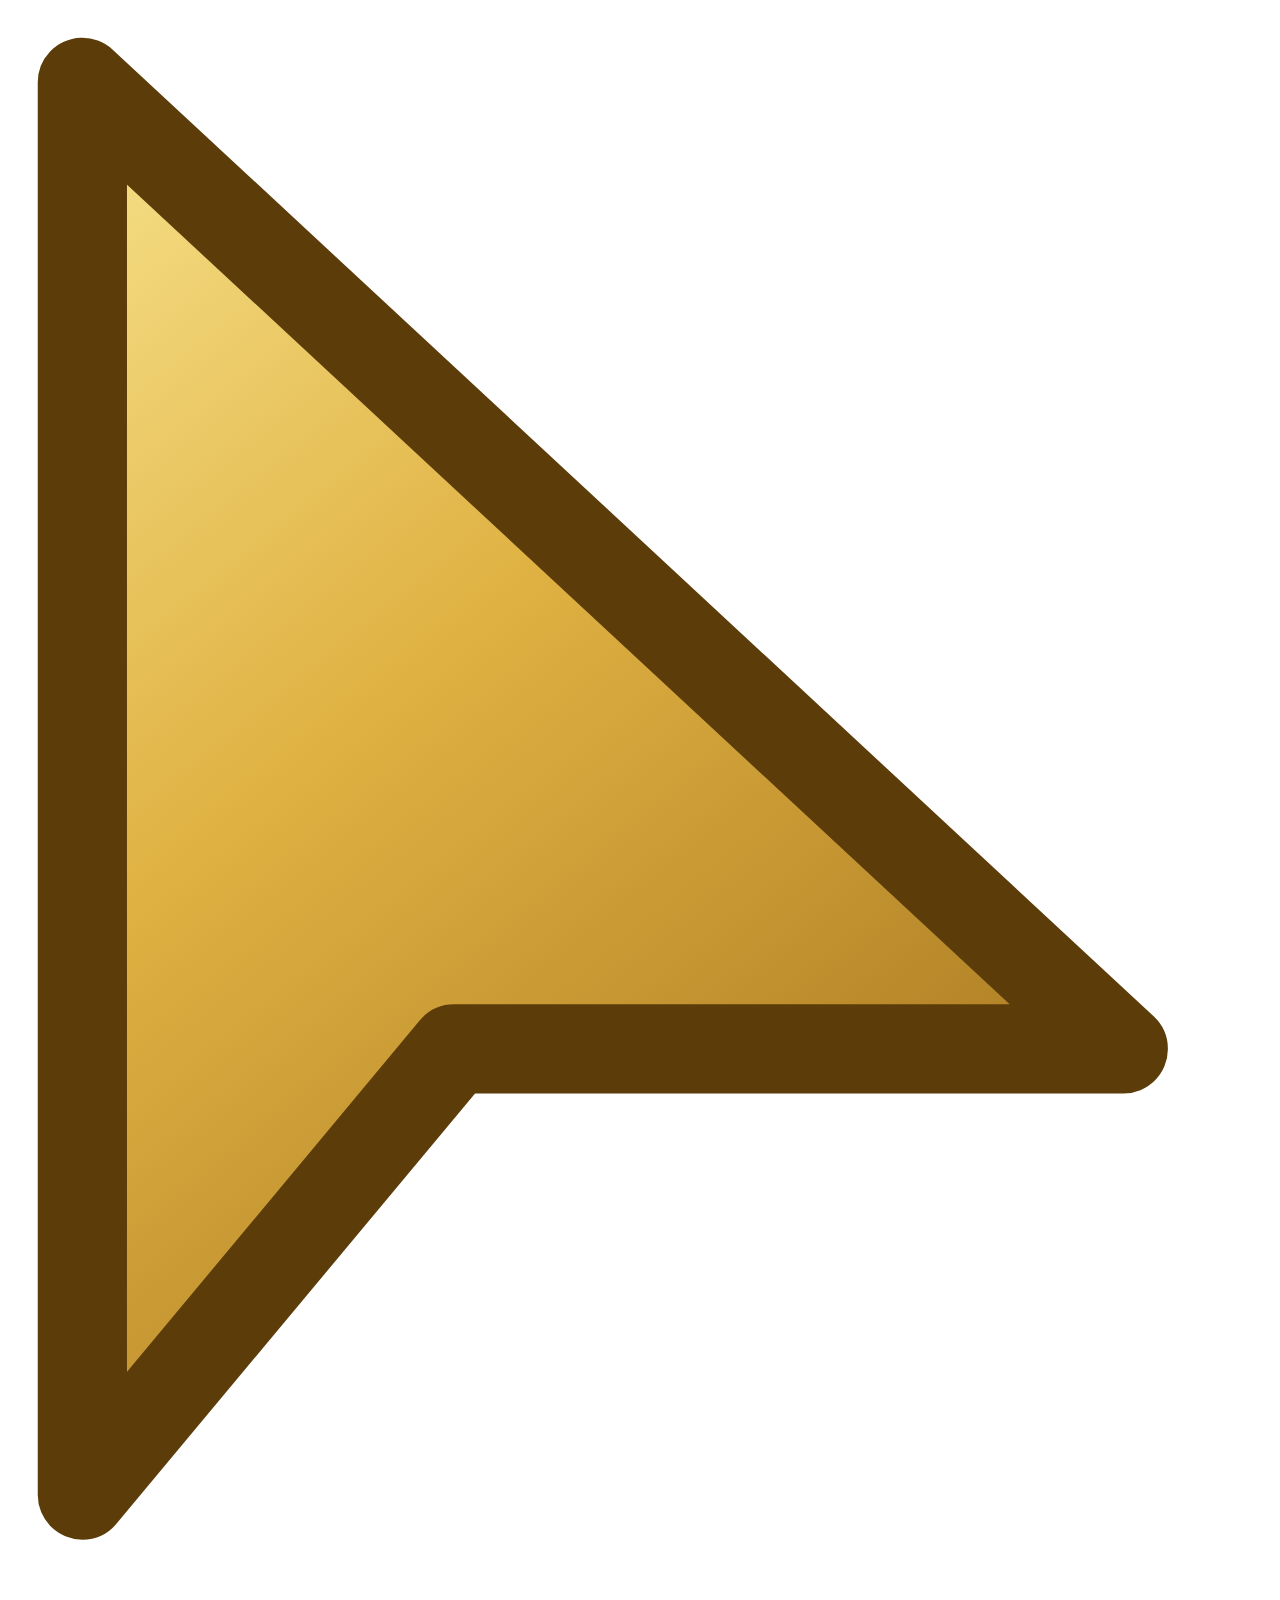
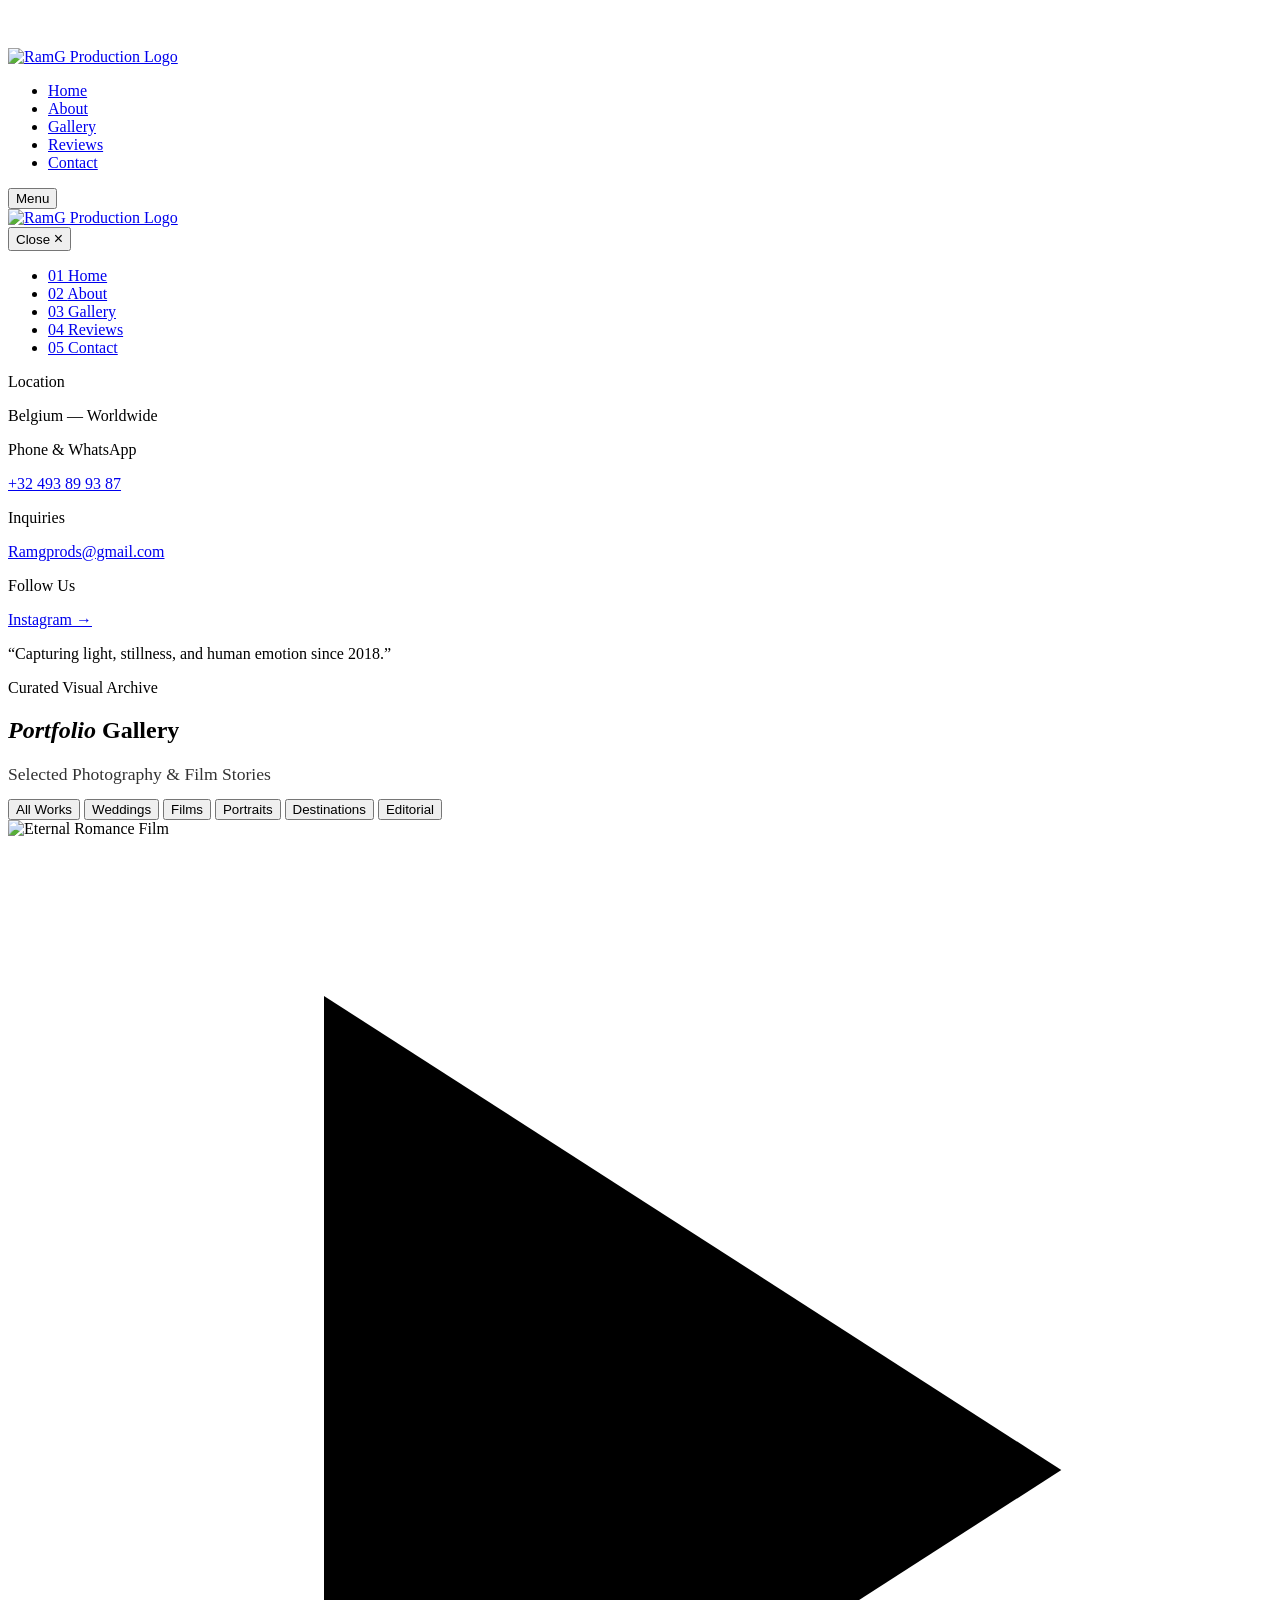
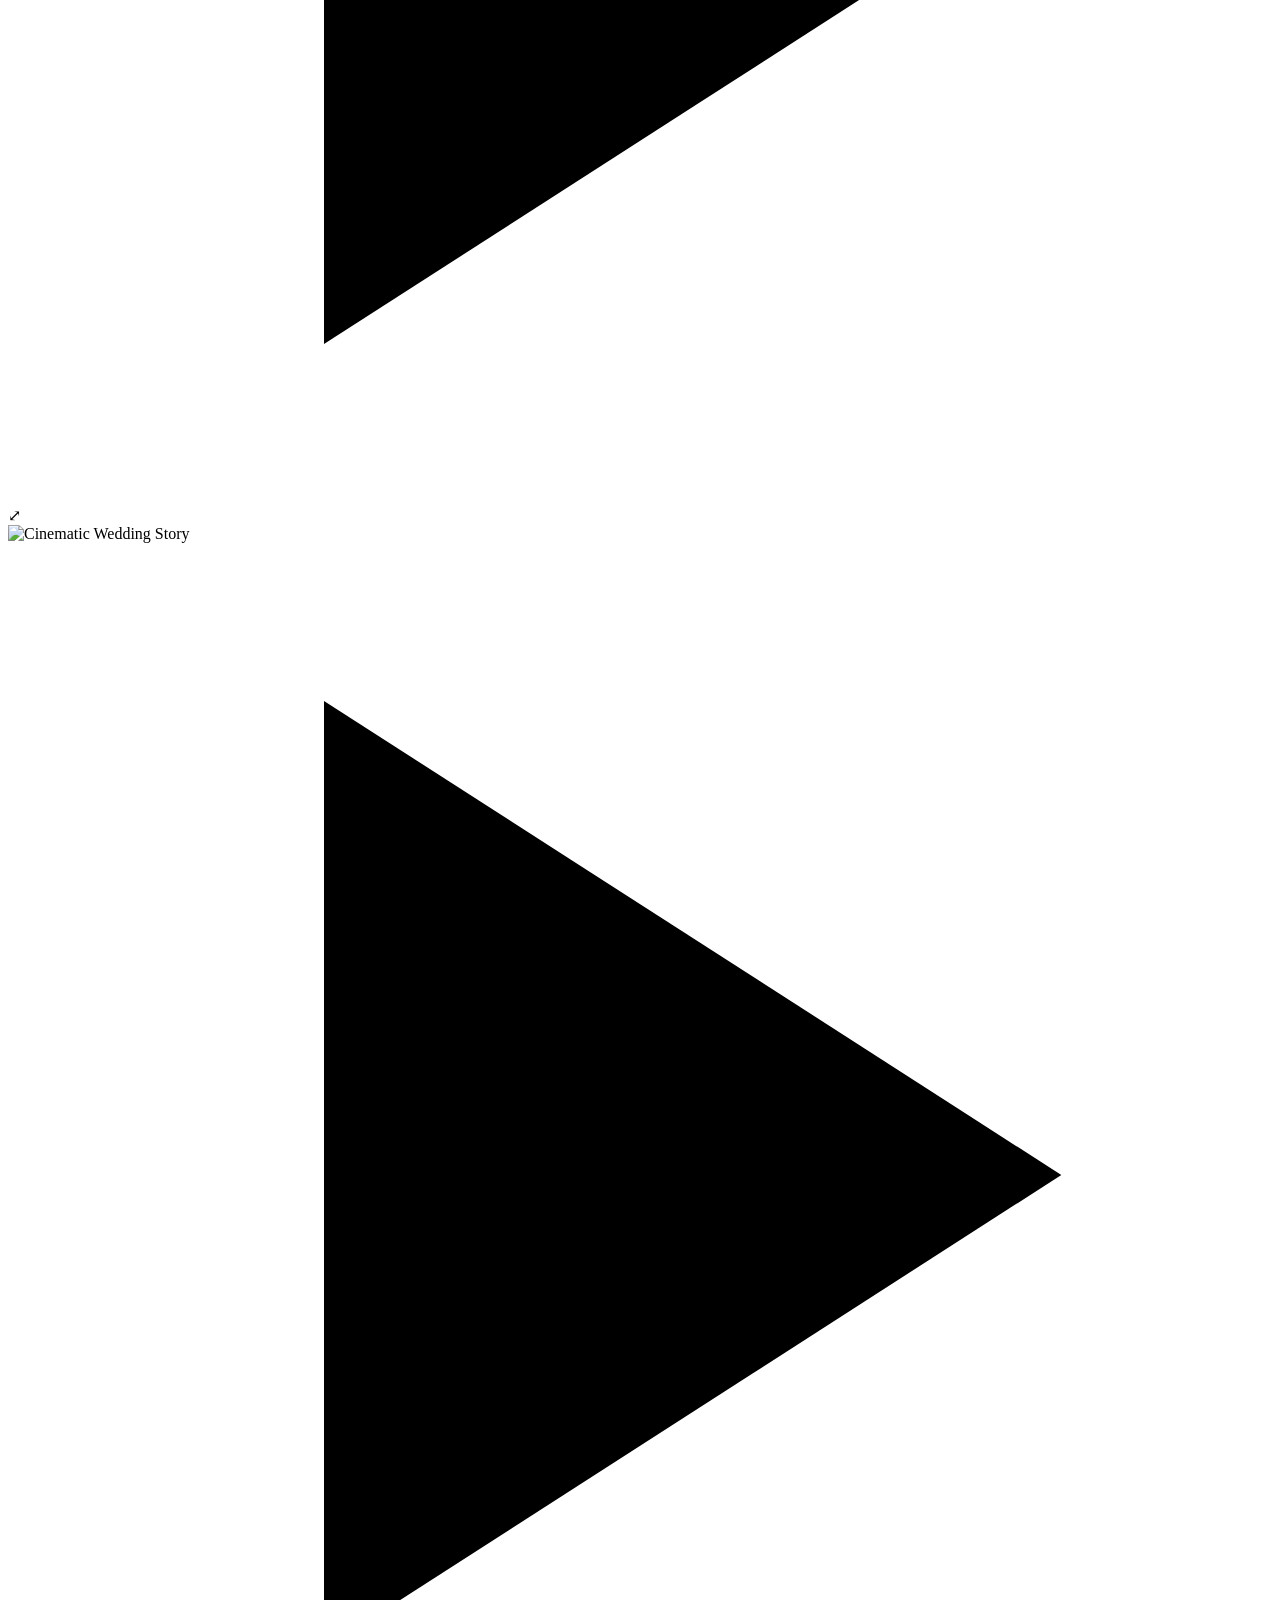
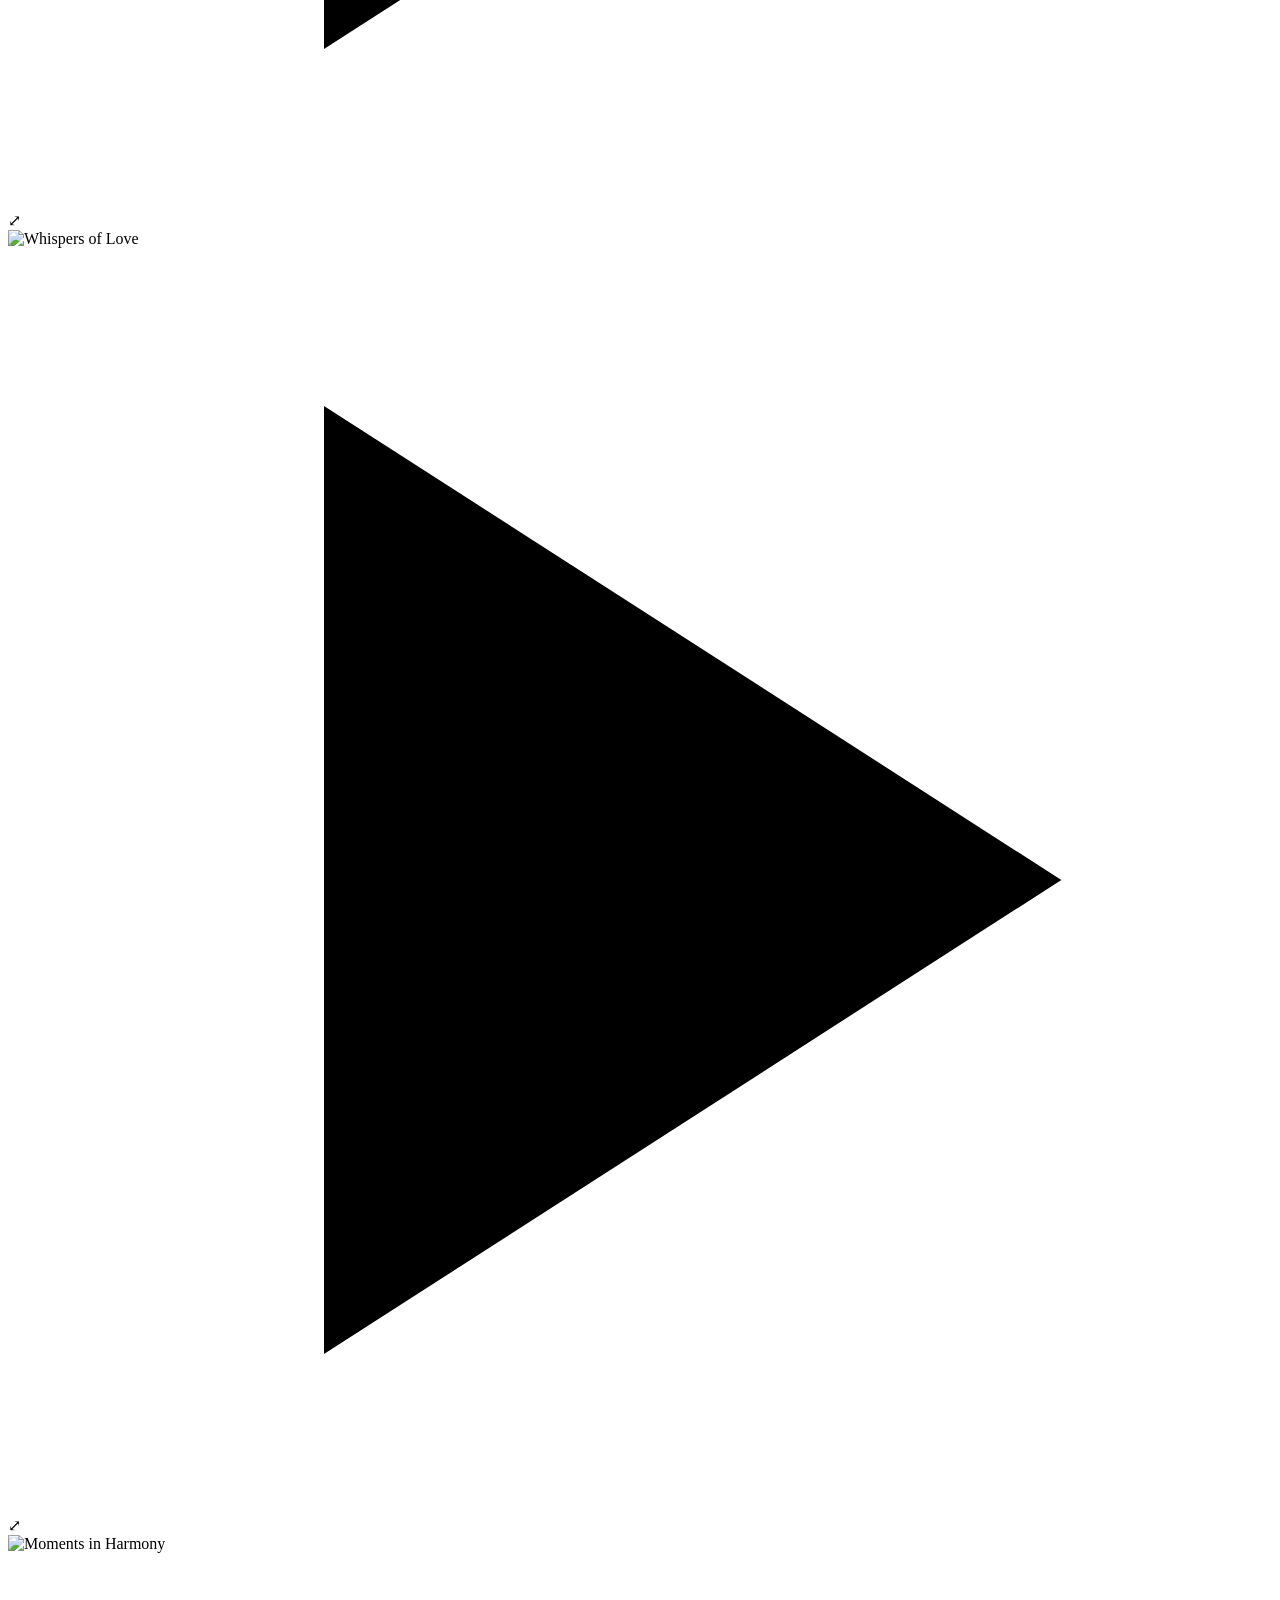
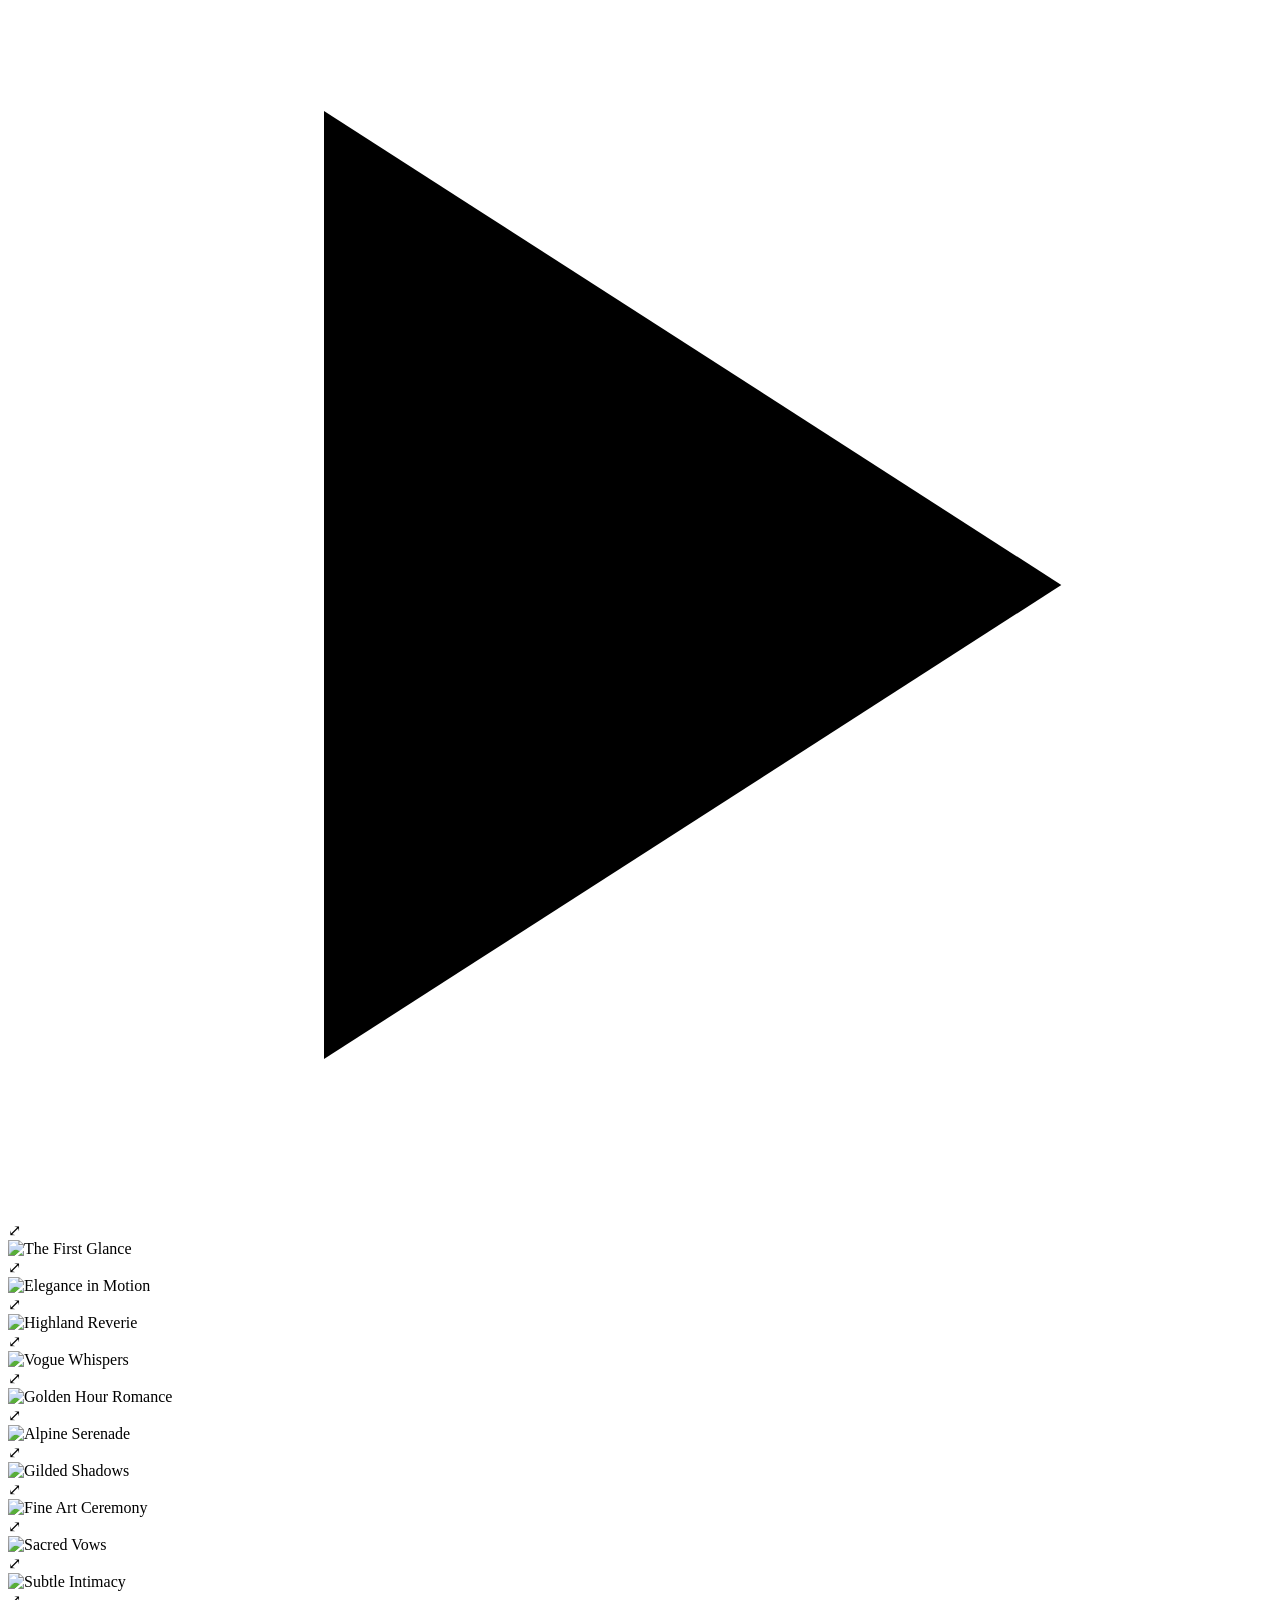
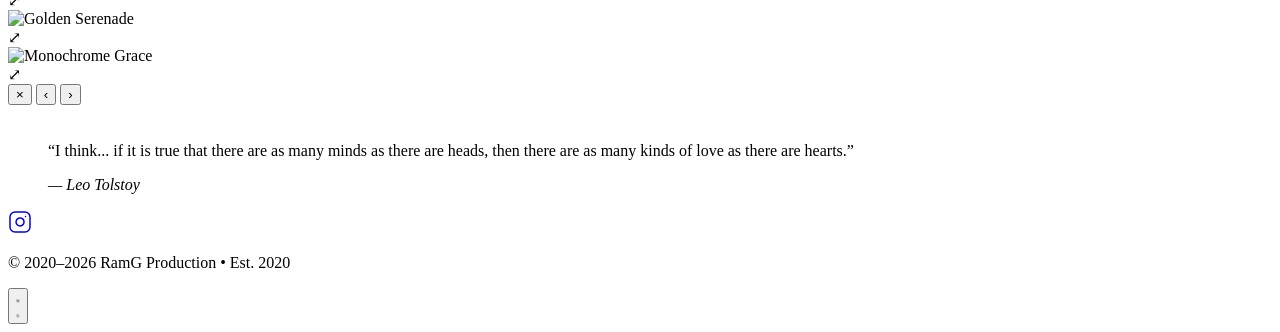
==== gallery.html @ e41a6c40 "Fix: YouTube video slow startup — add preconnect hints and load IFrame API async" ====
<!DOCTYPE html>
<html lang="en">
<head>
  <meta charset="UTF-8" />
  <meta name="viewport" content="width=device-width, initial-scale=1.0" />
  <title>Portfolio Gallery — Fine Art Wedding Photography Archive | RamG Production</title>
  <meta name="description" content="Explore the official visual archive of RamG Production — curated fine art wedding stories, engagement sessions, luxury portraits, and destination films." />
  <meta name="keywords" content="RamG Production portfolio, wedding gallery Belgium, luxury wedding photos, fine art portrait gallery" />
  <link rel="canonical" href="https://ramgproduction.com/gallery" />

  <!-- Geo Tags -->
  <meta name="geo.region" content="BE" />
  <meta name="geo.placename" content="Belgium" />
  <meta name="geo.position" content="50.8503;4.3517" />
  <meta name="ICBM" content="50.8503, 4.3517" />

  <!-- Open Graph -->
  <meta property="og:type" content="website" />
  <meta property="og:url" content="https://ramgproduction.com/gallery" />
  <meta property="og:title" content="Portfolio Gallery — RamG Production Fine Art Photography" />
  <meta property="og:description" content="Curated fine art wedding archive, intimate couple sessions, and cinematic wedding stories captured across Belgium and worldwide." />
  <meta property="og:image" content="https://ramgproduction.com/assets/images/ramg-prods.png" />
  <meta property="og:site_name" content="RamG Production" />
  <meta property="og:locale" content="en_US" />

  <!-- Twitter Card -->
  <meta name="twitter:card" content="summary_large_image" />
  <meta name="twitter:title" content="Portfolio Gallery — RamG Production" />
  <meta name="twitter:description" content="Curated visual archive of fine art weddings, editorial portraits, and destination stories." />
  <meta name="twitter:image" content="https://ramgproduction.com/assets/images/ramg-prods.png" />

  <!-- YouTube / Google DNS Preconnect for fast video startup -->
  <link rel="preconnect" href="https://www.youtube.com" />
  <link rel="preconnect" href="https://www.youtube-nocookie.com" />
  <link rel="preconnect" href="https://i.ytimg.com" />
  <link rel="preconnect" href="https://s.ytimg.com" />
  <link rel="preconnect" href="https://googlevideo.com" />
  <link rel="dns-prefetch" href="https://www.youtube.com" />
  <link rel="dns-prefetch" href="https://i.ytimg.com" />

  <!-- Favicon -->
  <link rel="icon" type="image/png" href="assets/images/ramg-prods.png" />
  <link rel="apple-touch-icon" href="assets/images/ramg-prods.png" />

  <link rel="stylesheet" href="css/style.css" />

  <!-- Schema.org JSON-LD (SEO, AEO, GEO) -->
  <script type="application/ld+json">
  {
    "@context": "https://schema.org",
    "@graph": [
      {
        "@type": "ImageGallery",
        "@id": "https://ramgproduction.com/gallery#gallery",
        "url": "https://ramgproduction.com/gallery",
        "name": "Portfolio Gallery — RamG Production",
        "description": "Curated visual archive of fine art wedding photography, portraits, and films by RamG Production.",
        "isPartOf": {
          "@type": "WebSite",
          "@id": "https://ramgproduction.com/#website",
          "url": "https://ramgproduction.com/",
          "name": "RamG Production"
        }
      },
      {
        "@type": "BreadcrumbList",
        "@id": "https://ramgproduction.com/gallery#breadcrumb",
        "itemListElement": [
          {
            "@type": "ListItem",
            "position": 1,
            "name": "Home",
            "item": "https://ramgproduction.com/"
          },
          {
            "@type": "ListItem",
            "position": 2,
            "name": "Gallery",
            "item": "https://ramgproduction.com/gallery"
          }
        ]
      },
      {
        "@type": "FAQPage",
        "@id": "https://ramgproduction.com/gallery#faq",
        "mainEntity": [
          {
            "@type": "Question",
            "name": "Can clients filter RamG Production portfolio by category?",
            "acceptedAnswer": {
              "@type": "Answer",
              "text": "Yes, our portfolio gallery allows filtering by Weddings, Films, Fine Art Portraits, Destination Stories, and Editorial Sessions."
            }
          }
        ]
      }
    ]
  }
  </script>
</head>

<body>
  <!-- GLOBAL PRELOADER -->
  <div class="global-preloader" id="globalPreloader">
    <div class="preloader-content">
      <div class="preloader-minimal-spinner" aria-hidden="true">
        <div class="preloader-ring-inner"></div>
      </div>
      
      <div class="preloader-brand-text">RAMG PRODUCTION</div>

      <div class="preloader-bar-container">
        <div class="preloader-bar" id="preloaderBar"></div>
        <div class="preloader-bar-glow"></div>
      </div>

      <div class="preloader-footer">
        <span class="preloader-status" id="preloaderStatus">INITIALIZING...</span>
        <span class="preloader-counter"><span id="preloaderNum">0</span>%</span>
      </div>
    </div>
  </div>
  
  <div class="bg-wallpaper">
    <div class="bg-wallpaper__inner"></div>
  </div>

  <!-- CUSTOM DUAL-ELEMENT CURSOR -->
  <div class="custom-cursor is-hidden" aria-hidden="true">
    <div class="custom-cursor__dot"></div>
    <div class="custom-cursor__ring"></div>
  </div>

  <!-- NAV -->
  <nav class="nav scrolled" id="nav">
    <a href="index.html" class="nav__brand-logo" aria-label="RamG Production Home">
      <img src="assets/images/ramg-prods.png" alt="RamG Production Logo" class="nav__brand-logo-img" />
    </a>
    <ul class="nav__desktop-links">
      <li><a href="index.html" class="nav__desktop-link">Home</a></li>
      <li><a href="about.html" class="nav__desktop-link">About</a></li>
      <li><a href="gallery.html" class="nav__desktop-link active">Gallery</a></li>
      <li><a href="reviews.html" class="nav__desktop-link">Reviews</a></li>
      <li><a href="contact.html" class="nav__desktop-link">Contact</a></li>
    </ul>
    <button class="nav__burger" id="burgerBtn" aria-label="Toggle Menu">
      <span class="nav__burger-text">Menu</span>
      <span class="nav__burger-lines">
        <span></span><span></span><span></span>
      </span>
    </button>
  </nav>

  <!-- PREMIUM HAMBURGER OVERLAY MENU -->
  <div class="nav__overlay" id="overlayMenu" aria-hidden="true">
    <div class="nav__overlay-bg"></div>
    
    <div class="nav__overlay-content">
      <div class="nav__overlay-header">
        <a href="index.html" class="nav__logo">
          <img src="assets/images/ramg-prods.png" alt="RamG Production Logo" class="nav__overlay-logo-img" />
        </a>
        <button class="nav__overlay-close" id="overlayCloseBtn" aria-label="Close Menu">
          <span>Close</span>
          <span style="font-size:16px;">&times;</span>
        </button>
      </div>

      <div class="nav__overlay-body">
        <nav class="nav__overlay-nav">
          <ul class="nav__overlay-list">
            <li class="nav__overlay-item">
              <a href="index.html" class="nav__overlay-link">
                <span class="nav__overlay-num">01</span>
                <span class="nav__overlay-label">Home</span>
              </a>
            </li>
            <li class="nav__overlay-item">
              <a href="about.html" class="nav__overlay-link">
                <span class="nav__overlay-num">02</span>
                <span class="nav__overlay-label">About</span>
              </a>
            </li>
            <li class="nav__overlay-item">
              <a href="gallery.html" class="nav__overlay-link">
                <span class="nav__overlay-num">03</span>
                <span class="nav__overlay-label">Gallery</span>
              </a>
            </li>
            <li class="nav__overlay-item">
              <a href="reviews.html" class="nav__overlay-link">
                <span class="nav__overlay-num">04</span>
                <span class="nav__overlay-label">Reviews</span>
              </a>
            </li>
            <li class="nav__overlay-item">
              <a href="contact.html" class="nav__overlay-link">
                <span class="nav__overlay-num">05</span>
                <span class="nav__overlay-label">Contact</span>
              </a>
            </li>
          </ul>
        </nav>

        <div class="nav__overlay-info">
          <div class="nav__overlay-info-block">
            <p class="nav__overlay-info-title">Location</p>
            <p class="nav__overlay-info-text">Belgium &mdash; Worldwide</p>
          </div>
          <div class="nav__overlay-info-block">
            <p class="nav__overlay-info-title">Phone &amp; WhatsApp</p>
            <a href="tel:+32493899387" class="nav__overlay-info-link">+32 493 89 93 87</a>
          </div>
          <div class="nav__overlay-info-block">
            <p class="nav__overlay-info-title">Inquiries</p>
            <a href="mailto:Ramgprods@gmail.com" class="nav__overlay-info-link">Ramgprods@gmail.com</a>
          </div>
          <div class="nav__overlay-info-block">
            <p class="nav__overlay-info-title">Follow Us</p>
            <div class="nav__overlay-socials">
              <a href="https://www.instagram.com/ramgprods?igsh=MW03cGZ3c2o2Y3lwNA%3D%3D&amp;utm_source=qr" target="_blank" rel="noopener">Instagram &rarr;</a>
            </div>
          </div>
          <p class="nav__overlay-quote">&ldquo;Capturing light, stillness, and human emotion since 2018.&rdquo;</p>
        </div>
      </div>
    </div>
  </div>

  <main class="page-wrapper">
    <section class="gallery-page">
      
      <!-- HEADER -->
      <header class="gallery-page__header reveal">
        <p class="section-label">Curated Visual Archive</p>
        <h1 class="section-title"><em>Portfolio</em> Gallery</h1>
        <h2 style="font-size: 1.1rem; font-weight: 300; opacity: 0.8; margin-top: 8px;">Selected Photography &amp; Film Stories</h2>
        <div class="gold-line"></div>
      </header>

      <!-- CATEGORY FILTER TABS -->
      <div class="gallery-filters reveal">
        <button class="filter-btn active" data-filter="all">All Works</button>
        <button class="filter-btn" data-filter="weddings">Weddings</button>
        <button class="filter-btn" data-filter="films">Films</button>
        <button class="filter-btn" data-filter="portraits">Portraits</button>
        <button class="filter-btn" data-filter="destinations">Destinations</button>
        <button class="filter-btn" data-filter="editorial">Editorial</button>
      </div>

      <!-- UNCROPPED MASONRY COLLAGE GRID -->
      <div class="gallery-masonry-wrapper">
        <div class="gallery-masonry" id="galleryMasonry">
          
          <!-- YouTube Video Card 1 -->
          <div class="gallery-card gallery-card--tilt-left reveal" data-category="films" data-youtube-id="8iX_PxT9P-g" data-title="Eternal Romance Film">
            <img src="https://img.youtube.com/vi/8iX_PxT9P-g/hqdefault.jpg" alt="Eternal Romance Film" decoding="async" fetchpriority="high" />
            <div class="gallery-card__video-badge">
              <svg viewBox="0 0 24 24">
                <polygon points="6 3 20 12 6 21 6 3"></polygon>
              </svg>
            </div>
            <div class="gallery-card__expand">&#10530;</div>
          </div>

          <!-- YouTube Video Card 2 -->
          <div class="gallery-card reveal" data-category="films" data-youtube-id="PVZhXcrjIMU" data-title="Cinematic Wedding Story">
            <img src="https://img.youtube.com/vi/PVZhXcrjIMU/hqdefault.jpg" alt="Cinematic Wedding Story" decoding="async" fetchpriority="high" />
            <div class="gallery-card__video-badge">
              <svg viewBox="0 0 24 24">
                <polygon points="6 3 20 12 6 21 6 3"></polygon>
              </svg>
            </div>
            <div class="gallery-card__expand">&#10530;</div>
          </div>

          <!-- YouTube Video Card 3 -->
          <div class="gallery-card gallery-card--tilt-right reveal" data-category="films" data-youtube-id="OlZW-xJBegg" data-title="Whispers of Love">
            <img src="https://img.youtube.com/vi/OlZW-xJBegg/hqdefault.jpg" alt="Whispers of Love" decoding="async" fetchpriority="high" />
            <div class="gallery-card__video-badge">
              <svg viewBox="0 0 24 24">
                <polygon points="6 3 20 12 6 21 6 3"></polygon>
              </svg>
            </div>
            <div class="gallery-card__expand">&#10530;</div>
          </div>

          <!-- YouTube Video Card 4 -->
          <div class="gallery-card reveal" data-category="films" data-youtube-id="CPvzt0wPNns" data-title="Moments in Harmony">
            <img src="https://img.youtube.com/vi/CPvzt0wPNns/hqdefault.jpg" alt="Moments in Harmony" decoding="async" fetchpriority="high" />
            <div class="gallery-card__video-badge">
              <svg viewBox="0 0 24 24">
                <polygon points="6 3 20 12 6 21 6 3"></polygon>
              </svg>
            </div>
            <div class="gallery-card__expand">&#10530;</div>
          </div>

          <div class="gallery-card gallery-card--tilt-left reveal" data-category="weddings" data-title="The First Glance">
            <img src="assets/images/excellents/slide2.webp" alt="The First Glance" loading="lazy" decoding="async" />
            <div class="gallery-card__expand">&#10530;</div>
          </div>

          <div class="gallery-card reveal" data-category="portraits" data-title="Elegance in Motion">
            <img src="assets/images/r_DSC00241_full.webp" alt="Elegance in Motion" loading="lazy" decoding="async" />
            <div class="gallery-card__expand">&#10530;</div>
          </div>

          <div class="gallery-card gallery-card--tilt-right reveal" data-category="destinations" data-title="Highland Reverie">
            <img src="assets/images/excellents/DSC00716.webp" alt="Highland Reverie" loading="lazy" decoding="async" />
            <div class="gallery-card__expand">&#10530;</div>
          </div>

          <div class="gallery-card reveal" data-category="editorial" data-title="Vogue Whispers">
            <img src="assets/images/excellents/slide4.webp" alt="Vogue Whispers" loading="lazy" decoding="async" />
            <div class="gallery-card__expand">&#10530;</div>
          </div>

          <div class="gallery-card gallery-card--tilt-left reveal" data-category="weddings" data-title="Golden Hour Romance">
            <img src="assets/images/excellents/DSC02479.webp" alt="Golden Hour Romance" loading="lazy" decoding="async" />
            <div class="gallery-card__expand">&#10530;</div>
          </div>

          <div class="gallery-card reveal" data-category="destinations" data-title="Alpine Serenade">
            <img src="assets/images/excellents/DSC07287.webp" alt="Alpine Serenade" loading="lazy" decoding="async" />
            <div class="gallery-card__expand">&#10530;</div>
          </div>

          <div class="gallery-card gallery-card--tilt-right reveal" data-category="portraits" data-title="Gilded Shadows">
            <img src="assets/images/excellents/DSC04366.webp" alt="Gilded Shadows" loading="lazy" decoding="async" />
            <div class="gallery-card__expand">&#10530;</div>
          </div>

          <div class="gallery-card reveal" data-category="editorial" data-title="Fine Art Ceremony">
            <img src="assets/images/excellents/DSC06330.webp" alt="Fine Art Ceremony" loading="lazy" decoding="async" />
            <div class="gallery-card__expand">&#10530;</div>
          </div>

          <div class="gallery-card gallery-card--tilt-left reveal" data-category="weddings" data-title="Sacred Vows">
            <img src="assets/images/excellents/DSC08413.webp" alt="Sacred Vows" loading="lazy" decoding="async" />
            <div class="gallery-card__expand">&#10530;</div>
          </div>

          <div class="gallery-card reveal" data-category="portraits" data-title="Subtle Intimacy">
            <img src="assets/images/excellents/DSC00505.webp" alt="Subtle Intimacy" loading="lazy" decoding="async" />
            <div class="gallery-card__expand">&#10530;</div>
          </div>

          <div class="gallery-card gallery-card--tilt-right reveal" data-category="destinations" data-title="Golden Serenade">
            <img src="assets/images/excellents/slide5.webp" alt="Golden Serenade" loading="lazy" decoding="async" />
            <div class="gallery-card__expand">&#10530;</div>
          </div>

          <div class="gallery-card reveal" data-category="editorial" data-title="Monochrome Grace">
            <img src="assets/images/excellents/slide6.webp" alt="Monochrome Grace" loading="lazy" decoding="async" />
            <div class="gallery-card__expand">&#10530;</div>
          </div>

        </div>
      </div>
    </section>
  </main>

  <!-- FULL-SCREEN LIGHTBOX MODAL -->
  <div class="lightbox-modal" id="galleryLightbox">
    <button class="lightbox-close" aria-label="Close Lightbox">&times;</button>
    <button class="lightbox-nav lightbox-nav--prev" aria-label="Previous Image">&#8249;</button>
    <button class="lightbox-nav lightbox-nav--next" aria-label="Next Image">&#8250;</button>
    
    <div class="lightbox-content">
      <img src="" alt="" class="lightbox-img" />
      <div class="lightbox-video-container" style="display: none;">
        <div id="lightboxYoutubePlayer"></div>
      </div>
      <div class="lightbox-caption">
        <h3 class="lightbox-title"></h3>
        <p class="lightbox-sub"></p>
      </div>
    </div>
  </div>

  <!-- FOOTER -->
  <footer class="footer">
    <blockquote class="footer__quote">
      <p id="quote-text">&ldquo;I think... if it is true that there are as many minds as there are heads, then there are as many kinds of love as there are hearts.&rdquo;</p>
      <cite id="quote-author">&mdash; Leo Tolstoy</cite>
    </blockquote>
    <div class="footer__social">
      <a href="https://www.instagram.com/ramgprods?igsh=MW03cGZ3c2o2Y3lwNA%3D%3D&amp;utm_source=qr" target="_blank" rel="noopener" aria-label="Instagram">
        <svg width="24" height="24" viewBox="0 0 24 24" fill="none" stroke="currentColor" stroke-width="1.5" stroke-linecap="round" stroke-linejoin="round" class="social-icon"><rect x="2" y="2" width="20" height="20" rx="5" ry="5"></rect><path d="M16 11.37A4 4 0 1 1 12.63 8 4 4 0 0 1 16 11.37z"></path><line x1="17.5" y1="6.5" x2="17.51" y2="6.5"></line></svg>
      </a>
    </div>
    <p class="footer__copy">&copy; 2020&ndash;2026 RamG Production &bull; Est. 2020</p>
  </footer>

  <!-- FLOATING ROUND THEME TOGGLE BUTTON -->
  <button id="themeToggleBtn" class="theme-toggle-btn" aria-label="Toggle Theme">
    <svg class="theme-icon theme-icon--sun" viewBox="0 0 24 24" fill="none" stroke="currentColor" stroke-width="1.75" stroke-linecap="round" stroke-linejoin="round">
      <circle cx="12" cy="12" r="4"></circle>
      <path d="M12 2v2"></path>
      <path d="M12 20v2"></path>
      <path d="M4.93 4.93l1.41 1.41"></path>
      <path d="M17.66 17.66l1.41 1.41"></path>
      <path d="M2 12h2"></path>
      <path d="M20 12h2"></path>
      <path d="M6.34 17.66l-1.41 1.41"></path>
      <path d="M19.07 4.93l-1.41 1.41"></path>
    </svg>
    <svg class="theme-icon theme-icon--moon" viewBox="0 0 24 24" fill="none" stroke="currentColor" stroke-width="1.75" stroke-linecap="round" stroke-linejoin="round">
      <path d="M12 3a6 6 0 0 0 9 9 9 9 0 1 1-9-9Z"></path>
    </svg>
  </button>
  <!-- YouTube IFrame API loaded early (non-defer) for instant video startup on click -->
  <script src="https://www.youtube.com/iframe_api" async></script>
  <script defer src="https://cdn.jsdelivr.net/npm/gsap@3.12.7/dist/gsap.min.js"></script>
  <script defer src="https://cdn.jsdelivr.net/npm/gsap@3.12.7/dist/ScrollTrigger.min.js"></script>
  <script defer src="https://unpkg.com/lenis@1.1.13/dist/lenis.min.js"></script>
  <script defer type="module" src="js/gallery.js"></script>
  <script defer src="js/main.js?v=1.0.2"></script>
</body>
</html>
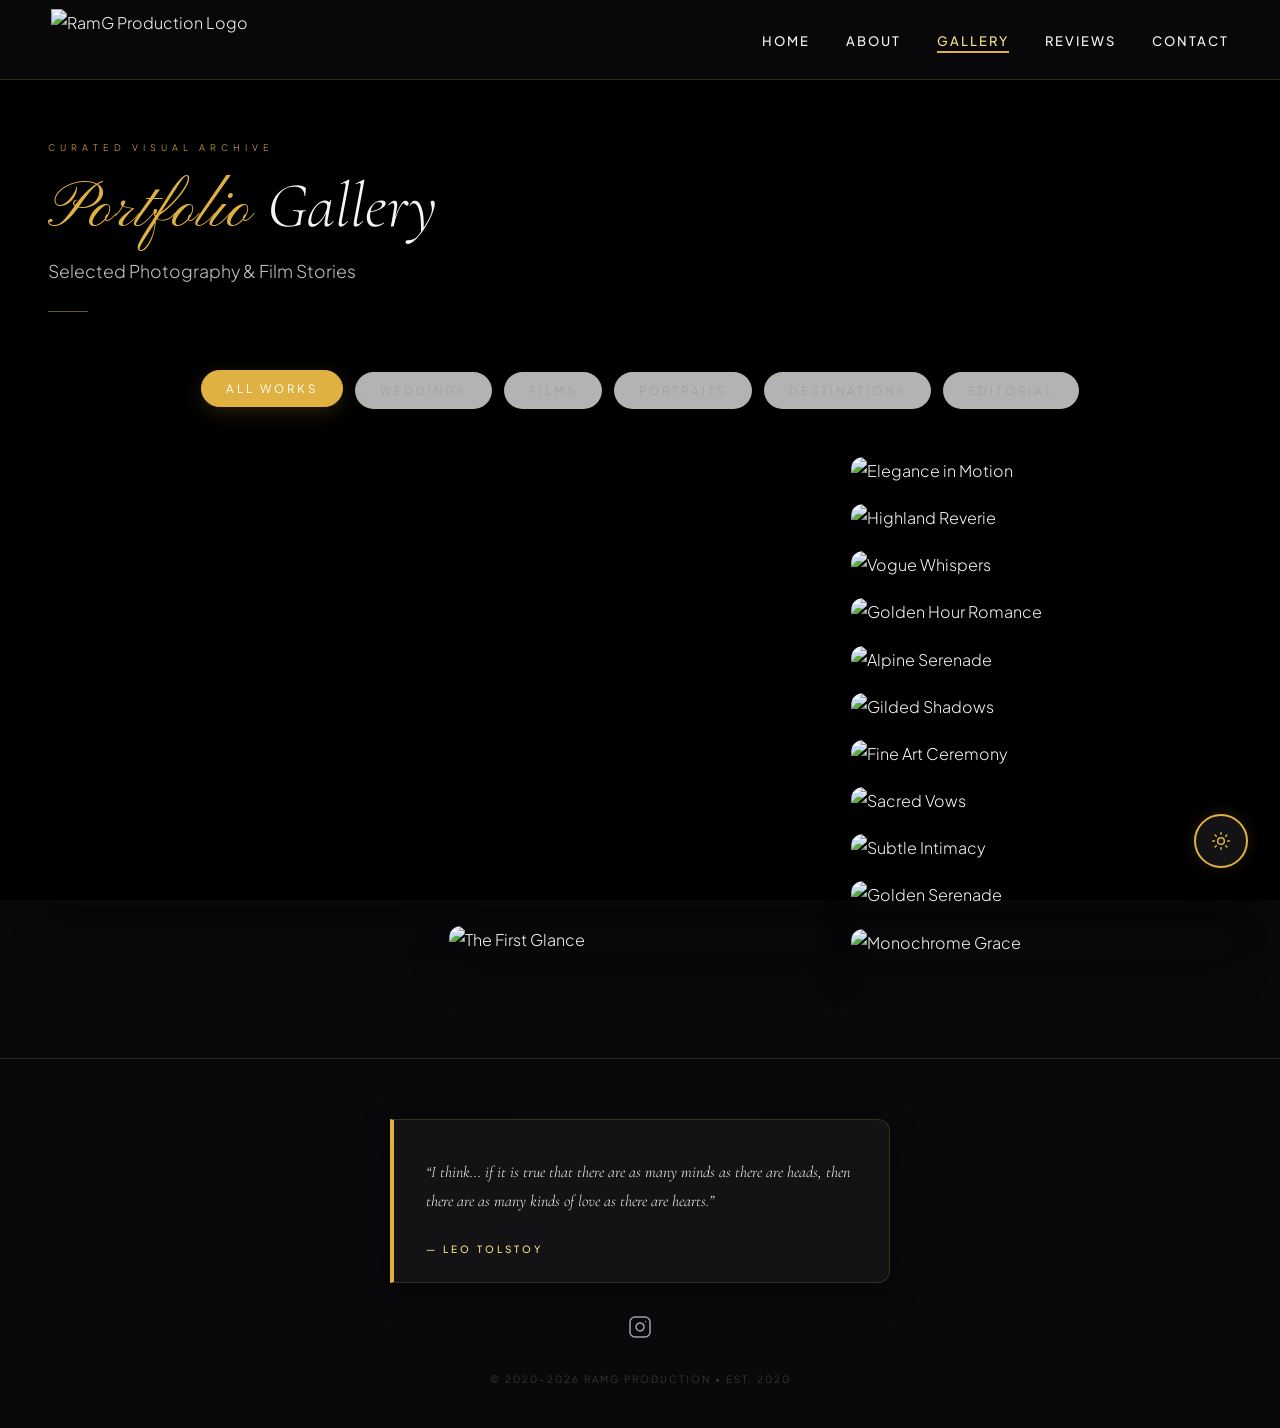
==== commit 48582f48: "feat: replace static gallery video thumbnails with live autoplaying looping videos" ====
--- a/gallery.html
+++ b/gallery.html
@@ -254,45 +254,25 @@
           
           <!-- YouTube Video Card 1 -->
           <div class="gallery-card gallery-card--tilt-left reveal" data-category="films" data-youtube-id="8iX_PxT9P-g" data-title="Eternal Romance Film">
-            <img src="https://img.youtube.com/vi/8iX_PxT9P-g/hqdefault.jpg" alt="Eternal Romance Film" decoding="async" fetchpriority="high" />
-            <div class="gallery-card__video-badge">
-              <svg viewBox="0 0 24 24">
-                <polygon points="6 3 20 12 6 21 6 3"></polygon>
-              </svg>
-            </div>
+            <iframe width="100%" height="100%" src="https://www.youtube.com/embed/8iX_PxT9P-g?autoplay=1&mute=1&loop=1&playlist=8iX_PxT9P-g&controls=0&showinfo=0&rel=0&modestbranding=1&playsinline=1" frameborder="0" allow="autoplay; encrypted-media" style="aspect-ratio: 16/9; pointer-events: none; display: block;" allowfullscreen></iframe>
             <div class="gallery-card__expand">&#10530;</div>
           </div>
 
           <!-- YouTube Video Card 2 -->
           <div class="gallery-card reveal" data-category="films" data-youtube-id="PVZhXcrjIMU" data-title="Cinematic Wedding Story">
-            <img src="https://img.youtube.com/vi/PVZhXcrjIMU/hqdefault.jpg" alt="Cinematic Wedding Story" decoding="async" fetchpriority="high" />
-            <div class="gallery-card__video-badge">
-              <svg viewBox="0 0 24 24">
-                <polygon points="6 3 20 12 6 21 6 3"></polygon>
-              </svg>
-            </div>
+            <iframe width="100%" height="100%" src="https://www.youtube.com/embed/PVZhXcrjIMU?autoplay=1&mute=1&loop=1&playlist=PVZhXcrjIMU&controls=0&showinfo=0&rel=0&modestbranding=1&playsinline=1" frameborder="0" allow="autoplay; encrypted-media" style="aspect-ratio: 16/9; pointer-events: none; display: block;" allowfullscreen></iframe>
             <div class="gallery-card__expand">&#10530;</div>
           </div>
 
           <!-- YouTube Video Card 3 -->
           <div class="gallery-card gallery-card--tilt-right reveal" data-category="films" data-youtube-id="OlZW-xJBegg" data-title="Whispers of Love">
-            <img src="https://img.youtube.com/vi/OlZW-xJBegg/hqdefault.jpg" alt="Whispers of Love" decoding="async" fetchpriority="high" />
-            <div class="gallery-card__video-badge">
-              <svg viewBox="0 0 24 24">
-                <polygon points="6 3 20 12 6 21 6 3"></polygon>
-              </svg>
-            </div>
+            <iframe width="100%" height="100%" src="https://www.youtube.com/embed/OlZW-xJBegg?autoplay=1&mute=1&loop=1&playlist=OlZW-xJBegg&controls=0&showinfo=0&rel=0&modestbranding=1&playsinline=1" frameborder="0" allow="autoplay; encrypted-media" style="aspect-ratio: 16/9; pointer-events: none; display: block;" allowfullscreen></iframe>
             <div class="gallery-card__expand">&#10530;</div>
           </div>
 
           <!-- YouTube Video Card 4 -->
           <div class="gallery-card reveal" data-category="films" data-youtube-id="CPvzt0wPNns" data-title="Moments in Harmony">
-            <img src="https://img.youtube.com/vi/CPvzt0wPNns/hqdefault.jpg" alt="Moments in Harmony" decoding="async" fetchpriority="high" />
-            <div class="gallery-card__video-badge">
-              <svg viewBox="0 0 24 24">
-                <polygon points="6 3 20 12 6 21 6 3"></polygon>
-              </svg>
-            </div>
+            <iframe width="100%" height="100%" src="https://www.youtube.com/embed/CPvzt0wPNns?autoplay=1&mute=1&loop=1&playlist=CPvzt0wPNns&controls=0&showinfo=0&rel=0&modestbranding=1&playsinline=1" frameborder="0" allow="autoplay; encrypted-media" style="aspect-ratio: 16/9; pointer-events: none; display: block;" allowfullscreen></iframe>
             <div class="gallery-card__expand">&#10530;</div>
           </div>
 
--- a/css/style.css
+++ b/css/style.css
@@ -0,0 +1,3777 @@
+/* ================================================
+   RAMG PRODUCTION — LUXURY EDITORIAL THEME
+   ================================================ */
+
+@import url('https://fonts.googleapis.com/css2?family=Cinzel:wght@400;500;600;700&family=Cormorant+Garamond:ital,wght@0,300;0,400;0,500;0,600;1,300;1,400;1,500;1,600&family=Pinyon+Script&family=Playfair+Display:ital,wght@0,400;0,500;0,600;0,700;1,400;1,500;1,600&family=Plus+Jakarta+Sans:wght@300;400;500;600;700&display=swap');
+
+/* ===== CUSTOM BRAND FONTS ===== */
+@font-face {
+  font-family: 'Quince';
+  src: url('../assets/fonts/Quince.otf') format('opentype'),
+       url('../assets/fonts/Quince.ttf') format('truetype');
+  font-weight: normal;
+  font-style: normal;
+  font-display: swap;
+}
+
+@font-face {
+  font-family: 'Hugh is Life';
+  src: url('../assets/fonts/Hugh-is-Life.ttf') format('truetype');
+  font-weight: normal;
+  font-style: normal;
+  font-display: swap;
+}
+
+/* --- DESIGN TOKENS --- */
+:root {
+  --clr-bg:         #09090b;
+  --clr-bg-light:   #121215;
+  --clr-bg-card:    #131316;
+  --clr-gold:       #dfb142;
+  --clr-gold-light: #f7e28b;
+  --clr-gold-dark:  #b88a28;
+  --clr-white:      #f5f5f7;
+  --clr-muted:      #a1a1aa;
+  --clr-border:     rgba(223, 177, 66, 0.18);
+  --font-serif:     'Cormorant Garamond', 'Playfair Display', 'Quince', Georgia, serif;
+  --font-script:    'Pinyon Script', 'Hugh is Life', cursive, serif;
+  --font-sans:      'Plus Jakarta Sans', 'Raleway', -apple-system, BlinkMacSystemFont, sans-serif;
+  --font-cinematic: 'Cinzel', serif;
+  --nav-h:          80px;
+  --ease-gold:      cubic-bezier(0.25, 0.46, 0.45, 0.94);
+  --ease-expo:      cubic-bezier(0.16, 1, 0.3, 1);
+}
+
+/* --- RESET --- */
+*, *::before, *::after { box-sizing: border-box; margin: 0; padding: 0; }
+html { font-size: 16px; -webkit-font-smoothing: antialiased; }
+body { background: var(--clr-bg); color: var(--clr-white); font-family: var(--font-sans); font-weight: 300; line-height: 1.7; overflow-x: hidden; }
+
+
+/* --- GLOBAL PRELOADER --- */
+.global-preloader {
+  position: fixed;
+  inset: 0;
+  z-index: 999999;
+  background-color: var(--clr-bg, #070707);
+  display: flex;
+  flex-direction: column;
+  align-items: center;
+  justify-content: center;
+  overflow: hidden;
+  pointer-events: auto;
+  transition: opacity 0.5s ease, visibility 0.5s ease;
+}
+
+.global-preloader.is-hidden {
+  opacity: 0;
+  visibility: hidden;
+  pointer-events: none;
+}
+
+/* Content Layer */
+.preloader-content {
+  position: relative;
+  z-index: 3;
+  display: flex;
+  flex-direction: column;
+  align-items: center;
+  justify-content: center;
+  max-width: 480px;
+  width: 90%;
+  text-align: center;
+  transition: opacity 0.5s ease, transform 0.5s ease;
+}
+
+.global-preloader.is-revealing .preloader-content {
+  opacity: 0;
+  transform: scale(0.95) translateY(-20px);
+}
+
+/* Minimalist Spinner Animation */
+.preloader-minimal-spinner {
+  position: relative;
+  width: 44px;
+  height: 44px;
+  margin-bottom: 20px;
+  border: 1.5px solid rgba(223, 177, 66, 0.15);
+  border-top-color: var(--clr-gold, #dfb142);
+  border-radius: 50%;
+  animation: preloader-spin-minimal 0.9s cubic-bezier(0.68, -0.55, 0.265, 1.55) infinite;
+}
+
+.preloader-ring-inner {
+  position: absolute;
+  inset: 5px;
+  border: 1.5px solid transparent;
+  border-bottom-color: rgba(255, 246, 209, 0.85);
+  border-radius: 50%;
+  animation: preloader-spin-reverse 1.3s linear infinite;
+}
+
+.preloader-brand-text {
+  font-family: var(--font-sans);
+  font-size: 0.75rem;
+  letter-spacing: 0.38em;
+  text-transform: uppercase;
+  color: var(--clr-gold, #dfb142);
+  font-weight: 500;
+  margin-bottom: 24px;
+  opacity: 0.95;
+}
+
+/* Luxury Progress Bar Track & Fill */
+.preloader-bar-container {
+  position: relative;
+  width: 100%;
+  height: 3px;
+  background: rgba(255, 255, 255, 0.08);
+  border-radius: 4px;
+  overflow: visible;
+  margin-bottom: 20px;
+}
+
+.preloader-bar {
+  position: absolute;
+  top: 0; left: 0;
+  height: 100%;
+  width: 0%;
+  background: linear-gradient(90deg, #b8860b 0%, #dfb142 50%, #fff6d1 100%);
+  border-radius: 4px;
+  transition: width 0.15s ease-out;
+}
+
+.preloader-bar-glow {
+  position: absolute;
+  top: -3px;
+  left: 0%;
+  width: 12px;
+  height: 9px;
+  background: #fff;
+  border-radius: 50%;
+  filter: blur(4px);
+  transform: translateX(-50%);
+  opacity: 0.9;
+  transition: left 0.15s ease-out;
+  pointer-events: none;
+}
+
+/* Footer Info (Status & Counter) */
+.preloader-footer {
+  width: 100%;
+  display: flex;
+  justify-content: space-between;
+  align-items: center;
+  font-family: var(--font-sans);
+  font-size: 0.75rem;
+  color: rgba(255, 255, 255, 0.6);
+  letter-spacing: 0.15em;
+}
+
+.preloader-status {
+  text-transform: uppercase;
+  font-weight: 400;
+  transition: opacity 0.3s ease;
+}
+
+.preloader-counter {
+  font-family: var(--font-serif, 'Cinzel', serif);
+  font-size: 1.1rem;
+  font-weight: 600;
+  color: var(--clr-gold, #dfb142);
+  letter-spacing: 0.05em;
+}
+
+/* Animations */
+@keyframes preloader-spin-minimal {
+  0% { transform: rotate(0deg); }
+  100% { transform: rotate(360deg); }
+}
+
+@keyframes preloader-spin-reverse {
+  0% { transform: rotate(360deg); }
+  100% { transform: rotate(0deg); }
+}
+
+
+/* --- WALLPAPER BACKGROUND --- */
+.bg-wallpaper {
+  position: fixed;
+  top: 0; left: 0;
+  width: 100vw; height: 100vh;
+  z-index: -999;
+  pointer-events: none;
+  background: #000000;
+}
+
+.bg-wallpaper__inner {
+  display: none;
+}
+
+@keyframes bg-zoom-global {
+  0% { transform: scale(1.15); }
+  100% { transform: scale(1); }
+}
+a { color: inherit; text-decoration: none; }
+img { display: block; max-width: 100%; }
+ul { list-style: none; }
+button { cursor: pointer; border: none; background: none; }
+::-webkit-scrollbar { width: 4px; }
+::-webkit-scrollbar-track { background: var(--clr-bg); }
+::-webkit-scrollbar-thumb { background: var(--clr-border); border-radius: 2px; }
+::selection { background: var(--clr-gold); color: #ffffff; }
+
+/* ===== NAVIGATION & HAMBURGER ===== */
+.nav {
+  position: fixed; top: 0; left: 0; right: 0; z-index: 1000;
+  width: 100%;
+  height: 80px;
+  display: flex; 
+  align-items: center;
+  justify-content: space-between; 
+  padding: 0 4vw;
+  background: #08080a;
+  border-bottom: 1px solid var(--clr-border);
+  box-shadow: 0 4px 25px rgba(0, 0, 0, 0.6);
+  pointer-events: auto;
+}
+.nav.scrolled {
+  background: #08080a;
+  border-bottom: 1px solid var(--clr-border);
+}
+
+/* TOP LEFT BRAND LOGO */
+.nav__brand-logo {
+  display: flex;
+  align-items: center;
+  text-decoration: none;
+  background: transparent !important;
+  border: none !important;
+  box-shadow: none !important;
+  pointer-events: auto;
+  transition: transform 0.35s var(--ease-gold);
+}
+
+.nav__brand-logo:hover {
+  transform: translateY(-1px) scale(1.02);
+}
+
+.nav__brand-logo-img {
+  height: 62px;
+  width: auto;
+  max-width: 260px;
+  object-fit: contain;
+  background: transparent !important;
+  border: none !important;
+  box-shadow: none !important;
+  filter: none !important;
+}
+
+.nav__brand-logo:hover .nav__brand-logo-img {
+  filter: none !important;
+}
+
+@media (max-width: 768px) {
+  .nav {
+    height: 70px;
+    padding: 0 16px;
+  }
+  .nav__brand-logo-img,
+  .nav__overlay-logo-img {
+    height: 54px;
+    max-width: 220px;
+  }
+}
+
+@media (max-width: 480px) {
+  .nav {
+    height: 64px;
+    padding: 0 12px;
+  }
+  .nav__brand-logo-img,
+  .nav__overlay-logo-img {
+    height: 48px;
+    max-width: 190px;
+  }
+}
+
+.nav__logo { display: flex; align-items: center; line-height: 1; text-decoration: none; }
+.nav__logo-icon { font-family: var(--font-serif); font-size: 26px; font-weight: 500; font-style: italic; color: var(--clr-gold); letter-spacing: 2px; text-shadow: 0 1px 4px rgba(255, 255, 255, 0.8); }
+.nav__logo-text { display: none !important; }
+.nav__overlay-logo-img { height: 90px; width: auto; max-width: 360px; object-fit: contain; margin-bottom: 0; transition: transform 0.35s var(--ease-gold); }
+
+/* ===== DESKTOP NAVBAR LINKS (TRADITIONAL TOP BAR) ===== */
+.nav__desktop-links {
+  display: flex !important;
+  align-items: center !important;
+  gap: 36px !important;
+  list-style: none !important;
+  margin: 0 !important;
+  padding: 0 !important;
+  background: transparent !important;
+  border: none !important;
+  box-shadow: none !important;
+  border-radius: 0 !important;
+}
+
+.nav__desktop-link {
+  font-family: var(--font-sans);
+  font-size: 13px;
+  font-weight: 500;
+  letter-spacing: 2px;
+  text-transform: uppercase;
+  color: var(--clr-white);
+  transition: color 0.3s ease;
+  position: relative;
+  padding: 4px 0;
+}
+
+.nav__desktop-link::after {
+  content: '';
+  position: absolute;
+  bottom: 0;
+  left: 0;
+  width: 0;
+  height: 2px;
+  background: var(--clr-gold);
+  transition: width 0.3s var(--ease-gold);
+}
+
+.nav__desktop-link:hover {
+  color: var(--clr-gold-light);
+}
+
+.nav__desktop-link:hover::after,
+.nav__desktop-link.active::after {
+  width: 100%;
+}
+
+.nav__desktop-link.active {
+  color: var(--clr-gold-light);
+}
+
+/* RESPONSIVE TOGGLE: DESKTOP VS MOBILE */
+@media (min-width: 901px) {
+  .nav__burger {
+    display: none !important;
+  }
+}
+
+@media (max-width: 900px) {
+  .nav__desktop-links {
+    display: none !important;
+  }
+  .nav__burger {
+    display: flex !important;
+  }
+}
+
+/* PREMIUM HAMBURGER BUTTON — PROMINENT & BOLD (MOBILE ONLY) */
+.nav__burger {
+  display: flex;
+  align-items: center;
+  gap: 16px;
+  padding: 12px 28px;
+  border: 1px solid var(--clr-gold);
+  border-radius: 50px;
+  background: var(--clr-bg-card);
+  box-shadow: 0 6px 24px rgba(0, 0, 0, 0.4);
+  transition: all 0.35s var(--ease-gold);
+  cursor: pointer;
+}
+
+.nav__burger:hover {
+  border-color: var(--clr-gold-light);
+  background: var(--clr-bg-light);
+  box-shadow: 0 10px 32px rgba(223, 177, 66, 0.3);
+  transform: translateY(-2px);
+}
+
+.nav__burger-text {
+  font-family: var(--font-sans);
+  font-size: 13px;
+  font-weight: 700;
+  letter-spacing: 4px;
+  text-transform: uppercase;
+  color: var(--clr-white);
+  transition: color 0.3s;
+}
+
+.nav__burger:hover .nav__burger-text {
+  color: var(--clr-gold-light);
+}
+
+.nav__burger-lines {
+  display: flex;
+  flex-direction: column;
+  gap: 6px;
+  width: 22px;
+}
+
+.nav__burger-lines span {
+  display: block;
+  height: 2px;
+  width: 100%;
+  background: var(--clr-gold);
+  border-radius: 2px;
+  transition: transform 0.4s var(--ease-expo), opacity 0.3s, background 0.3s;
+}
+
+.nav__burger:hover .nav__burger-lines span {
+  background: #ffffff;
+}
+
+.nav__burger.open {
+  border-color: var(--clr-gold-light);
+  background: #1a1814;
+}
+
+.nav__burger.open .nav__burger-text {
+  color: var(--clr-gold-light);
+}
+
+.nav__burger.open .nav__burger-lines span:nth-child(1) {
+  transform: translateY(8px) rotate(45deg);
+  background: var(--clr-gold-light);
+}
+
+.nav__burger.open .nav__burger-lines span:nth-child(2) {
+  opacity: 0;
+}
+
+.nav__burger.open .nav__burger-lines span:nth-child(3) {
+  transform: translateY(-8px) rotate(-45deg);
+  background: var(--clr-gold-light);
+}
+
+/* OVERLAY MENU — BRIGHT LIGHT THEME */
+.nav__overlay {
+  position: fixed;
+  inset: 0;
+  z-index: 999999;
+  display: flex;
+  flex-direction: column;
+  pointer-events: none;
+  opacity: 0;
+  visibility: hidden;
+  transition: opacity 0.5s var(--ease-gold), visibility 0.5s;
+}
+
+.nav__overlay.open {
+  opacity: 1;
+  visibility: visible;
+  pointer-events: all;
+}
+
+.nav__overlay-bg {
+  position: absolute;
+  inset: 0;
+  background: #08080a;
+}
+
+.nav__overlay-content {
+  position: relative;
+  z-index: 2;
+  width: 100%;
+  height: 100%;
+  display: flex;
+  flex-direction: column;
+  padding: 32px 64px 48px;
+  overflow-y: auto;
+  box-sizing: border-box;
+}
+
+.nav__overlay-header {
+  display: flex;
+  align-items: center;
+  justify-content: space-between;
+  width: calc(100% + 128px);
+  margin-left: -64px;
+  margin-top: -32px;
+  padding: 24px 64px;
+  background: #000000;
+  box-sizing: border-box;
+  border-bottom: 1px solid rgba(255, 255, 255, 0.15);
+  box-shadow: 0 8px 32px rgba(0, 0, 0, 0.2);
+}
+
+.nav__overlay-header .nav__logo-icon {
+  color: var(--clr-gold);
+}
+
+.nav__overlay-header .nav__logo-text {
+  color: var(--clr-muted);
+}
+
+.nav__overlay-close {
+  display: flex;
+  align-items: center;
+  gap: 12px;
+  font-family: var(--font-sans);
+  font-size: 12px;
+  font-weight: 700;
+  letter-spacing: 4px;
+  text-transform: uppercase;
+  color: #ffffff;
+  background: rgba(255, 255, 255, 0.08);
+  border: 2px solid var(--clr-gold);
+  padding: 12px 28px;
+  border-radius: 40px;
+  cursor: pointer;
+  transition: all 0.3s;
+}
+
+.nav__overlay-close:hover {
+  background: var(--clr-gold);
+  border-color: var(--clr-gold);
+  color: #000000;
+  font-weight: 700;
+  transform: translateY(-2px) scale(1.05);
+}
+
+.nav__overlay-body {
+  display: grid;
+  grid-template-columns: 1.5fr 1fr;
+  gap: 64px;
+  margin-top: 48px;
+  align-items: center;
+}
+
+.nav__overlay-list {
+  display: flex;
+  flex-direction: column;
+  gap: 16px;
+}
+
+.nav__overlay-item {
+  opacity: 0;
+  transform: translateY(20px);
+  transition: opacity 0.4s var(--ease-gold), transform 0.4s var(--ease-gold);
+}
+
+.nav__overlay.open .nav__overlay-item {
+  opacity: 1;
+  transform: translateY(0);
+}
+
+.nav__overlay.open .nav__overlay-item:nth-child(1) { transition-delay: 0.1s; }
+.nav__overlay.open .nav__overlay-item:nth-child(2) { transition-delay: 0.15s; }
+.nav__overlay.open .nav__overlay-item:nth-child(3) { transition-delay: 0.2s; }
+.nav__overlay.open .nav__overlay-item:nth-child(4) { transition-delay: 0.25s; }
+
+.nav__overlay-link {
+  display: inline-flex;
+  align-items: baseline;
+  gap: 20px;
+  color: #ffffff;
+  transition: transform 0.35s var(--ease-gold), color 0.3s;
+}
+
+.nav__overlay-num {
+  font-family: var(--font-sans);
+  font-size: 12px;
+  font-weight: 600;
+  letter-spacing: 2px;
+  color: var(--clr-gold-light);
+  opacity: 0.9;
+}
+
+.nav__overlay-label {
+  font-family: var(--font-serif);
+  font-size: clamp(32px, 5vw, 54px);
+  font-weight: 400;
+  font-style: italic;
+  letter-spacing: 1.5px;
+  position: relative;
+}
+
+.nav__overlay-link:hover {
+  transform: translateX(14px);
+  color: var(--clr-gold-light);
+}
+
+.nav__overlay-info {
+  display: flex;
+  flex-direction: column;
+  gap: 32px;
+  padding-left: 48px;
+  border-left: 1px solid var(--clr-border);
+}
+
+.nav__overlay-info-title {
+  font-family: var(--font-sans);
+  font-size: 9.5px;
+  font-weight: 600;
+  letter-spacing: 3px;
+  text-transform: uppercase;
+  color: var(--clr-gold);
+  margin-bottom: 8px;
+}
+
+.nav__overlay-info-text,
+.nav__overlay-info-link {
+  font-family: var(--font-sans);
+  font-size: 13px;
+  color: var(--clr-white);
+  line-height: 1.6;
+}
+
+.nav__overlay-info-link:hover {
+  color: var(--clr-gold-light);
+}
+
+.nav__overlay-socials {
+  display: flex;
+  flex-direction: column;
+  gap: 8px;
+}
+
+.nav__overlay-socials a {
+  font-size: 12px;
+  letter-spacing: 1px;
+  color: var(--clr-muted);
+  transition: color 0.3s, transform 0.3s;
+}
+
+.nav__overlay-socials a:hover {
+  color: var(--clr-gold-light);
+  transform: translateX(4px);
+}
+
+.nav__overlay-quote {
+  margin-top: 16px;
+  font-family: var(--font-serif);
+  font-style: italic;
+  font-size: 15px;
+  color: rgba(255, 255, 255, 0.7);
+  line-height: 1.6;
+}
+
+@media (max-width: 900px) {
+  .nav__overlay-body {
+    grid-template-columns: 1fr;
+    gap: 40px;
+  }
+  .nav__overlay-info {
+    padding-left: 0;
+    border-left: none;
+    padding-top: 32px;
+    border-top: 1px solid rgba(0, 0, 0, 0.08);
+  }
+  .nav__overlay-content {
+    padding: 24px 28px;
+  }
+  .nav__overlay-header {
+    width: calc(100% + 56px);
+    margin-left: -28px;
+    margin-top: -24px;
+    padding: 16px 28px;
+  }
+}
+
+/* ===== LUXURY DUAL-ELEMENT CUSTOM CURSOR ===== */
+@media (min-width: 769px), (hover: hover), (pointer: fine) {
+  html, body, a, button, input, select, textarea, [role="button"], *, *::before, *::after {
+    cursor: none !important;
+  }
+}
+
+@media (max-width: 768px) and (pointer: coarse) {
+  html, body, *, *::before, *::after {
+    cursor: auto !important;
+  }
+}
+
+/* ===== GOLDEN ARROW CURSOR ===== */
+.custom-cursor {
+  position: fixed;
+  top: 0;
+  left: 0;
+  pointer-events: none !important;
+  z-index: 999999;
+  opacity: 1;
+  transition: opacity 0.3s ease;
+  /* offset so tip of arrow is the hotspot */
+  transform: translate3d(-200px, -200px, 0);
+  will-change: transform;
+}
+
+.custom-cursor.is-hidden {
+  opacity: 0 !important;
+}
+
+/* The SVG arrow element */
+.custom-cursor__arrow {
+  display: block;
+  width: 21px;
+  height: 28px;
+  transition: transform 0.15s cubic-bezier(0.25, 1, 0.5, 1);
+  transform-origin: top left;
+  filter: none;
+}
+
+/* Hover — slightly larger */
+.custom-cursor.is-hovered .custom-cursor__arrow {
+  transform: scale(1.25);
+}
+
+/* Click — compress */
+.custom-cursor.is-clicked .custom-cursor__arrow {
+  transform: scale(0.85);
+}
+
+/* Hide the old dot/ring if they ever exist */
+.custom-cursor__dot,
+.custom-cursor__ring { display: none !important; }
+
+/* ===== HERO SLIDE BRAND OVERLAY (SLIDING IMAGES ONLY) ===== */
+.hero__slide-overlay {
+  position: absolute;
+  bottom: 56px;
+  left: 0;
+  right: 0;
+  display: flex;
+  justify-content: center;
+  align-items: flex-end;
+  z-index: 6;
+  pointer-events: none;
+  text-align: center;
+  padding: 0 32px;
+}
+
+.hero__slide-brand {
+  font-family: var(--font-sans);
+  font-size: clamp(12px, 1.4vw, 18px);
+  font-weight: 500;
+  font-style: normal;
+  text-transform: uppercase;
+  letter-spacing: clamp(4px, 0.6vw, 8px);
+  color: rgba(255, 255, 255, 0.9);
+  text-shadow: 0 2px 16px rgba(0, 0, 0, 0.85);
+  margin: 0;
+  padding: 0;
+  background: transparent;
+  backdrop-filter: none;
+  -webkit-backdrop-filter: none;
+  border: none;
+  box-shadow: none;
+  line-height: 1.2;
+}
+
+/* ===== SPLIT SCREEN REVEAL ===== */
+.split-scroll-container {
+  position: relative;
+  width: 100%;
+}
+
+.split-hero-pin {
+  position: relative;
+  width: 100vw;
+  height: 100vh;
+  overflow: hidden;
+  z-index: 100;
+}
+
+.split-hero-pin .hero {
+  position: absolute;
+  top: 0;
+  left: 0;
+  width: 100%;
+  height: 100%;
+  z-index: 1;
+}
+
+.hero-reveal-video {
+  width: 100%;
+  height: 100%;
+  object-fit: cover;
+  object-position: center center;
+}
+
+/* SPLIT SCREEN CENTER LOGO OVERLAY */
+.split-center-logo {
+  position: absolute;
+  top: 50%;
+  left: 50%;
+  transform: translate(-50%, -50%);
+  z-index: 25;
+  pointer-events: none;
+  display: flex;
+  align-items: center;
+  justify-content: center;
+  width: auto;
+  max-width: 90vw;
+  will-change: transform, opacity;
+}
+
+.split-center-logo-img {
+  height: clamp(65px, 9vw, 120px);
+  width: auto;
+  max-width: 380px;
+  object-fit: contain;
+  filter: drop-shadow(0 10px 30px rgba(0, 0, 0, 0.85));
+}
+
+/* CENTER EXPLORE WEBSITE BUTTON — MINIMAL WHITE DESIGN (PC & MOBILE) */
+.split-explore-btn {
+  display: inline-flex;
+  align-items: center;
+  justify-content: center;
+  gap: 10px;
+  padding: 14px 28px;
+  border-radius: 40px;
+  border: 1px solid rgba(255, 255, 255, 0.45);
+  background: rgba(0, 0, 0, 0.25);
+  backdrop-filter: blur(8px);
+  -webkit-backdrop-filter: blur(8px);
+  color: #ffffff;
+  font-family: var(--font-sans);
+  font-size: 11.5px;
+  font-weight: 500;
+  letter-spacing: 3px;
+  text-transform: uppercase;
+  text-align: center;
+  white-space: nowrap;
+  cursor: pointer;
+  box-shadow: 0 6px 22px rgba(0, 0, 0, 0.3);
+  transition: all 0.35s var(--ease-gold);
+  pointer-events: auto !important;
+  z-index: 30;
+}
+
+.split-explore-btn:hover,
+.split-explore-btn:active {
+  background: #ffffff;
+  color: #0b0a09;
+  border-color: #ffffff;
+  box-shadow: 0 8px 30px rgba(255, 255, 255, 0.4);
+  transform: scale(1.03);
+}
+
+/* SPLIT SCREEN SCROLL INDICATOR SIGN */
+.split-scroll-indicator {
+  position: absolute;
+  bottom: 36px;
+  left: 50%;
+  transform: translateX(-50%);
+  z-index: 25;
+  display: flex;
+  flex-direction: column;
+  align-items: center;
+  gap: 8px;
+  pointer-events: none;
+  will-change: transform, opacity;
+}
+
+.split-scroll-text {
+  font-family: var(--font-sans);
+  font-size: 11px;
+  font-weight: 600;
+  letter-spacing: 3.5px;
+  text-transform: uppercase;
+  color: #ffffff;
+  text-shadow: 0 2px 12px rgba(0, 0, 0, 0.9);
+}
+
+.split-scroll-arrow {
+  color: var(--clr-gold-light);
+  filter: drop-shadow(0 2px 8px rgba(0, 0, 0, 0.9));
+  animation: split-scroll-bounce 2s infinite var(--ease-gold);
+}
+
+@keyframes split-scroll-bounce {
+  0%, 100% { transform: translateY(0); }
+  50% { transform: translateY(8px); }
+}
+
+.split-panel {
+  position: absolute;
+  top: 0;
+  width: 50vw;
+  height: 100vh;
+  height: 100dvh;
+  display: flex;
+  align-items: center;
+  overflow: hidden;
+  z-index: 10;
+  background-color: #0b0a09;
+}
+
+.split-slide {
+  position: absolute;
+  inset: 0;
+  width: 100%;
+  height: 100%;
+  opacity: 0;
+  transition: opacity 0.8s ease-in-out;
+  pointer-events: none;
+  z-index: 1;
+  overflow: hidden;
+}
+
+.split-slide.active {
+  opacity: 1;
+  z-index: 2;
+}
+
+.split-panel-img {
+  position: absolute;
+  top: 0;
+  width: 100vw;
+  height: 100vh;
+  height: 100dvh;
+  object-fit: cover !important;
+  object-position: center center !important;
+  z-index: 1;
+  filter: none !important;
+  pointer-events: none;
+}
+
+.split-panel-left {
+  left: 0;
+  justify-content: center;
+}
+
+.split-panel-left .split-panel-img {
+  left: 0;
+  right: auto;
+}
+
+.split-panel-left .split-panel-content {
+  position: relative;
+  z-index: 3;
+  color: var(--clr-gold-light);
+  text-shadow: 0 4px 30px rgba(0, 0, 0, 0.9), 0 2px 10px rgba(0, 0, 0, 0.95);
+  text-align: center;
+}
+
+.split-panel-right {
+  right: 0;
+  justify-content: center;
+}
+
+.split-panel-right .split-panel-img {
+  right: 0;
+  left: auto;
+}
+
+/* MOBILE RESPONSIVE SPLIT REVEAL STACKING */
+@media (max-width: 768px) {
+  .split-hero-pin {
+    height: 100dvh !important;
+    min-height: -webkit-fill-available;
+  }
+  
+  .split-panel {
+    width: 100vw !important;
+    height: 50dvh !important;
+  }
+  
+  .split-panel-left {
+    top: 0 !important;
+    left: 0 !important;
+    right: auto !important;
+  }
+  
+  .split-panel-left .split-panel-img {
+    top: 0 !important;
+    left: 0 !important;
+    right: auto !important;
+    bottom: auto !important;
+    width: 100vw !important;
+    height: 100dvh !important;
+    object-position: center center !important;
+  }
+  
+  .split-panel-right {
+    top: 50dvh !important;
+    left: 0 !important;
+    right: auto !important;
+  }
+
+  .split-panel-right .split-panel-img {
+    top: auto !important;
+    bottom: 0 !important;
+    left: 0 !important;
+    right: auto !important;
+    width: 100vw !important;
+    height: 100dvh !important;
+    object-position: center center !important;
+  }
+  
+  .split-center-logo-img {
+    display: none !important;
+  }
+  
+  .split-explore-btn {
+    display: flex !important;
+  }
+  
+  .split-scroll-indicator {
+    display: none !important;
+  }
+
+  .hero-reveal-video {
+    width: 100% !important;
+    height: 100% !important;
+    object-fit: contain !important;
+    object-position: center center !important;
+    background: #0b0a09 !important;
+  }
+}
+
+.split-panel-right .split-panel-content {
+  position: relative;
+  z-index: 3;
+  color: #ffffff;
+  text-shadow: 0 4px 30px rgba(0, 0, 0, 0.9), 0 2px 10px rgba(0, 0, 0, 0.95);
+  text-align: center;
+}
+
+.split-title {
+  font-family: var(--font-serif);
+  font-size: clamp(3.5rem, 10vw, 12rem);
+  font-weight: 400;
+  font-style: normal;
+  line-height: 1;
+  letter-spacing: 0.02em;
+}
+
+.split-title--script {
+  font-family: var(--font-script);
+  font-size: clamp(3.5rem, 9.5vw, 11rem);
+  font-weight: normal;
+  font-style: normal;
+  letter-spacing: 0;
+  text-transform: none;
+}
+
+em, .section-title em, .home-intro__title em, .home-about__content h2 em {
+  font-family: var(--font-script);
+  font-style: normal;
+  font-weight: normal;
+  letter-spacing: 1px;
+}
+
+/* ===== PAGE WRAPPER ===== */
+.page-wrapper { padding-top: var(--nav-h); min-height: 100vh; }
+
+/* ===== HERO SLIDER ===== */
+.hero { position: relative; height: calc(100vh - var(--nav-h)); overflow: hidden; background: #0b0b09; }
+.hero__slide { position: absolute; inset: 0; opacity: 0; transition: opacity 1.2s ease; }
+.hero__slide.active { opacity: 1; }
+.hero__slide img { width: 100%; height: 100%; object-fit: cover; filter: brightness(0.92); transform: scale(1.15); will-change: transform; }
+.hero__slide.active img,
+.hero__slide.exit img { 
+  animation: zoom-out 8s cubic-bezier(0.21, 0.85, 0.35, 1) forwards; 
+}
+@keyframes zoom-out {
+  0% { transform: scale(1.15); }
+  100% { transform: scale(1); }
+}
+.hero__slide::after { content: ''; position: absolute; inset: 0; background: linear-gradient(135deg, rgba(255,255,255,0.04) 0%, transparent 60%, rgba(0,0,0,0.15) 100%); }
+.hero__arrow { position: absolute; top: 50%; transform: translateY(-50%); z-index: 10; width: 44px; height: 44px; border-radius: 50%; border: 1px solid rgba(255, 255, 255, 0.15); border-top: 1px solid rgba(255, 255, 255, 0.4); background: rgba(255, 255, 255, 0.03); color: var(--clr-white); display: flex; align-items: center; justify-content: center; font-size: 20px; transition: all 0.4s cubic-bezier(0.25, 0.46, 0.45, 0.94); backdrop-filter: blur(4px) saturate(160%) brightness(1.1); box-shadow: inset 0 2px 6px rgba(255, 255, 255, 0.3), inset 0 -2px 6px rgba(0, 0, 0, 0.15), 0 10px 25px rgba(0,0,0,0.3), 0 4px 10px rgba(0,0,0,0.2); overflow: hidden; }
+.hero__arrow:hover { border-color: rgba(255, 255, 255, 0.3); border-top: 1px solid rgba(255, 255, 255, 0.6); background: rgba(255, 255, 255, 0.08); color: var(--clr-white); transform: translateY(-50%) scale(1.08); box-shadow: inset 0 2px 10px rgba(255, 255, 255, 0.4), inset 0 -2px 8px rgba(0, 0, 0, 0.1), 0 14px 30px rgba(0,0,0,0.4), 0 6px 12px rgba(0,0,0,0.25); }
+.hero__arrow--prev { left: 40px; }
+.hero__arrow--next { right: 40px; }
+.hero__dots { position: absolute; bottom: 28px; left: 50%; transform: translateX(-50%); display: flex; gap: 10px; z-index: 10; }
+.hero__dot { width: 5px; height: 5px; border-radius: 50%; background: rgba(138,111,62,0.3); transition: background 0.3s, transform 0.3s; }
+.hero__dot.active { background: var(--clr-gold); transform: scale(1.4); }
+
+/* ===== SECTION HEADINGS ===== */
+.section-label { font-size: 9px; letter-spacing: 5px; text-transform: uppercase; color: var(--clr-gold); margin-bottom: 14px; }
+.section-title { font-family: var(--font-serif); font-size: clamp(36px, 5vw, 64px); font-weight: 300; font-style: italic; color: var(--clr-white); line-height: 1.15; }
+.section-title em { font-style: normal; color: var(--clr-gold); }
+.gold-line { width: 40px; height: 1px; background: var(--clr-gold); margin: 24px 0; opacity: 0.5; }
+
+/* ===== GALLERY PAGE ===== */
+.gallery-page { padding: 60px 48px 100px; max-width: 1400px; margin: 0 auto; }
+.gallery-page__header { margin-bottom: 60px; }
+.gallery-grid { display: grid; grid-template-columns: repeat(auto-fill, minmax(340px, 1fr)); gap: 3px; }
+.gallery-item { position: relative; overflow: hidden; aspect-ratio: 4/3; cursor: pointer; }
+.gallery-item img { width: 100%; height: 100%; object-fit: cover; transition: filter 0.5s; filter: brightness(0.95) saturate(0.95); animation: ambient-zoom-out 16s ease-in-out infinite alternate; will-change: transform; }
+.gallery-item:hover img { filter: brightness(0.75) saturate(0.85); }
+.gallery-item__overlay { position: absolute; inset: 0; display: flex; flex-direction: column; justify-content: flex-end; padding: 28px 24px; background: linear-gradient(to top, rgba(0,0,0,0.55) 0%, transparent 55%); opacity: 0; transition: opacity 0.45s; }
+.gallery-item:hover .gallery-item__overlay { opacity: 1; }
+.gallery-item__title { font-family: var(--font-serif); font-size: 22px; font-style: italic; color: #ffffff; margin-bottom: 4px; }
+.gallery-item__date { font-size: 10px; letter-spacing: 3px; text-transform: uppercase; color: rgba(255,255,255,0.75); }
+
+/* ===== ESHOOT PAGE ===== */
+.eshoot-page { max-width: 880px; margin: 0 auto; padding: 60px 48px 120px; }
+.eshoot-page__header { margin-bottom: 60px; }
+.eshoot-item { margin-bottom: 80px; }
+.eshoot-item__image { width: 100%; aspect-ratio: 3/2; object-fit: cover; margin-bottom: 20px; filter: brightness(0.95) saturate(0.95); transition: filter 0.5s; animation: ambient-zoom-out 16s ease-in-out infinite alternate; will-change: transform; }
+.eshoot-item__image:hover { filter: brightness(1) saturate(1); }
+.eshoot-item__title { font-family: var(--font-serif); font-size: 28px; font-style: italic; color: var(--clr-gold); margin-bottom: 6px; }
+.eshoot-item__date { font-size: 10px; letter-spacing: 3px; text-transform: uppercase; color: var(--clr-muted); margin-bottom: 14px; }
+.eshoot-item__desc { font-size: 15px; color: var(--clr-muted); line-height: 1.8; }
+
+/* ===== STORIES PAGE ===== */
+.stories-page { max-width: 960px; margin: 0 auto; padding: 60px 48px 120px; }
+.stories-page__header { margin-bottom: 60px; }
+.story-item { margin-bottom: 100px; border-bottom: 1px solid var(--clr-border); padding-bottom: 60px; }
+.story-item:last-child { border-bottom: none; }
+.story-item__image-main { width: 100%; aspect-ratio: 16/9; object-fit: cover; margin-bottom: 12px; filter: brightness(0.93); transition: filter 0.5s; animation: ambient-zoom-out 16s ease-in-out infinite alternate; will-change: transform; }
+.story-item__image-main:hover { filter: brightness(1); }
+.story-item__thumbnails { display: flex; gap: 4px; margin-bottom: 20px; }
+.story-item__thumb { flex: 1; aspect-ratio: 1; object-fit: cover; cursor: pointer; opacity: 0.55; transition: opacity 0.3s; filter: brightness(0.9); }
+.story-item__thumb:hover, .story-item__thumb.active { opacity: 1; filter: brightness(1); }
+.story-item__meta { display: flex; gap: 24px; align-items: center; padding: 12px 0; border-top: 1px solid var(--clr-border); margin-bottom: 32px; }
+.story-item__action { font-size: 10px; letter-spacing: 2px; text-transform: uppercase; color: var(--clr-muted); transition: color 0.3s; }
+.story-item__action:hover { color: var(--clr-gold); }
+.story-item__title { font-family: var(--font-serif); font-size: 34px; font-style: italic; color: var(--clr-gold); margin-bottom: 8px; }
+.story-item__date { font-size: 10px; letter-spacing: 3px; text-transform: uppercase; color: var(--clr-muted); }
+
+/* ===== ABOUT PAGE ===== */
+.about-page { padding: 60px 48px 120px; max-width: 1200px; margin: 0 auto; }
+.about-layout { display: grid; grid-template-columns: 1fr 1fr; gap: 80px; align-items: start; margin-top: 20px; }
+.about-image-wrap { position: relative; }
+.about-image-wrap img { width: 100%; aspect-ratio: 3/4; object-fit: cover; filter: brightness(0.95) saturate(0.9); animation: ambient-zoom-out 16s ease-in-out infinite alternate; will-change: transform; }
+.about-image-wrap::before { content: ''; position: absolute; top: 20px; left: 20px; right: -20px; bottom: -20px; border: 1px solid var(--clr-border); z-index: -1; }
+.about-image-label { position: absolute; bottom: 0; left: 0; right: 0; text-align: center; font-family: var(--font-serif); font-style: italic; font-size: 13px; letter-spacing: 3px; color: var(--clr-muted); background: rgba(255,255,255,0.88); padding: 12px; }
+.about-content h1 { font-family: var(--font-serif); font-size: clamp(40px, 5vw, 64px); font-weight: 300; font-style: italic; color: var(--clr-gold); margin-bottom: 28px; line-height: 1.1; }
+.about-content p { font-size: 15px; color: var(--clr-muted); line-height: 1.9; margin-bottom: 20px; }
+.about-content p strong { color: var(--clr-white); font-weight: 400; }
+
+/* ===== CONTACT PAGE ===== */
+.contact-page { padding: 60px 48px 120px; max-width: 1100px; margin: 0 auto; }
+.contact-page__header { margin-bottom: 60px; }
+.contact-layout { display: grid; grid-template-columns: 1fr 1fr; gap: 80px; align-items: start; }
+.form-group { margin-bottom: 28px; }
+.form-group--row { display: grid; grid-template-columns: 1fr 1fr; gap: 16px; }
+.form-label { display: block; font-size: 9px; letter-spacing: 3px; text-transform: uppercase; color: var(--clr-gold); margin-bottom: 8px; }
+.form-label span { color: var(--clr-muted); font-size: 8px; }
+.form-input, .form-textarea { width: 100%; background: var(--clr-bg-card); border: 1px solid var(--clr-border); color: var(--clr-white); font-family: var(--font-sans); font-size: 13px; font-weight: 300; padding: 14px 16px; outline: none; transition: border-color 0.3s, background 0.3s; -webkit-appearance: none; }
+.form-input:focus, .form-textarea:focus { border-color: var(--clr-gold); background: var(--clr-bg-light); color: var(--clr-white); }
+.form-input::placeholder, .form-textarea::placeholder { color: rgba(255,255,255,0.45); }
+.form-textarea { resize: vertical; min-height: 140px; line-height: 1.6; }
+.form-submit { display: inline-flex; align-items: center; gap: 12px; font-family: var(--font-sans); font-size: 10px; letter-spacing: 3px; text-transform: uppercase; color: #000000; background: var(--clr-gold); font-weight: 600; padding: 16px 36px; transition: background 0.3s, transform 0.3s; border: none; cursor: pointer; }
+.form-submit:hover { background: var(--clr-gold-light); transform: translateY(-2px); }
+.contact-info h3 { font-family: var(--font-serif); font-size: 28px; font-style: italic; color: var(--clr-gold); margin-bottom: 32px; }
+.contact-detail { margin-bottom: 20px; padding-bottom: 20px; border-bottom: 1px solid var(--clr-border); }
+.contact-detail:last-child { border-bottom: none; }
+.contact-detail__label { font-size: 9px; letter-spacing: 3px; text-transform: uppercase; color: var(--clr-gold); margin-bottom: 6px; }
+.contact-detail__value { font-size: 14px; color: var(--clr-muted); line-height: 1.7; }
+.contact-detail__value a:hover { color: var(--clr-gold); }
+
+/* ===== FOOTER ===== */
+.footer { border-top: 1px solid var(--clr-border); padding: 60px 48px 40px; display: flex; flex-direction: column; align-items: center; text-align: center; gap: 32px; background: transparent; }
+.footer__quote { max-width: 500px; background: var(--clr-bg-card); border: 1px solid var(--clr-border); border-left: 4px solid var(--clr-gold); padding: 24px 32px; border-radius: 0 12px 12px 0; text-align: left; box-shadow: 0 10px 30px rgba(0,0,0,0.4); }
+.footer__quote p { font-family: var(--font-serif); font-size: 16px; font-style: italic; color: var(--clr-white); line-height: 1.8; margin-bottom: 12px; min-height: 85px; display: flex; align-items: center; transition: opacity 0.8s ease, transform 0.8s cubic-bezier(0.25, 0.46, 0.45, 0.94); transform: translateY(0); }
+.footer__quote cite { font-size: 10px; letter-spacing: 3px; text-transform: uppercase; color: var(--clr-gold-light); font-weight: 500; font-style: normal; display: block; transition: opacity 0.8s ease, transform 0.8s cubic-bezier(0.25, 0.46, 0.45, 0.94); transform: translateY(0); }
+.footer__quote.fade-out p, .footer__quote.fade-out cite { opacity: 0; transform: translateY(8px); }
+.footer__social { display: flex; gap: 28px; align-items: center; }
+.footer__social a { display: inline-flex; align-items: center; color: var(--clr-muted); transition: color 0.3s, transform 0.3s; }
+.footer__social a:hover { color: var(--clr-gold); transform: translateY(-3px); }
+.footer__social-dot { width: 3px; height: 3px; border-radius: 50%; background: var(--clr-border); }
+.footer__copy { font-size: 10px; letter-spacing: 2px; color: rgba(122,112,104,0.5); text-transform: uppercase; }
+
+/* ===== REVEAL ANIMATIONS ===== */
+.reveal { opacity: 0; transform: translateY(30px); transition: opacity 0.8s var(--ease-expo), transform 0.8s var(--ease-expo); }
+.reveal.in-view { opacity: 1; transform: translateY(0); }
+.reveal-delay-1 { transition-delay: 0.1s; }
+.reveal-delay-2 { transition-delay: 0.2s; }
+.reveal-delay-3 { transition-delay: 0.3s; }
+.reveal-delay-4 { transition-delay: 0.4s; }
+
+@keyframes ambient-zoom-out {
+  0% { transform: scale(1.08); }
+  100% { transform: scale(1); }
+}
+
+
+
+/* ===== RESPONSIVE ===== */
+@media (max-width: 1024px) {
+  .about-layout { grid-template-columns: 1fr; gap: 48px; }
+  .contact-layout { grid-template-columns: 1fr; gap: 48px; }
+}
+@media (max-width: 768px) {
+  :root { --nav-h: 64px; }
+  .nav { padding: 0 24px; }
+  .nav__links { display: none; }
+  .nav__burger { display: flex; }
+  .hero { height: calc(100svh - 64px); }
+  .gallery-page, .eshoot-page, .stories-page, .about-page, .contact-page { padding: 40px 24px 80px; }
+  .gallery-grid { grid-template-columns: 1fr 1fr; }
+  .form-group--row { grid-template-columns: 1fr; }
+  .footer { padding: 40px 24px 32px; }
+}
+@media (max-width: 480px) { .gallery-grid { grid-template-columns: 1fr; } }
+@media (prefers-reduced-motion: reduce) { .reveal { opacity: 1; transform: none; transition: none; } .hero__slide { transition: none; } }
+/* ===== HOMEPAGE-ONLY SECTIONS ===== */
+
+/* Hero — full 100vh on homepage (nav sits on top, transparent) */
+.hero--full { height: 100vh; }
+
+/* Intro statement */
+.home-intro {
+  max-width: 900px;
+  margin: 120px auto;
+  padding: 80px 64px;
+  background: #ffffff;
+  border-radius: 8px;
+  box-shadow: 0 8px 32px rgba(0,0,0,0.04);
+  text-align: center;
+}
+.home-intro__eyebrow {
+  font-size: 9px; letter-spacing: 5px; text-transform: uppercase;
+  color: var(--clr-gold); margin-bottom: 32px; display: block;
+}
+.home-intro__title {
+  font-family: var(--font-serif);
+  font-size: clamp(36px, 5.5vw, 72px);
+  font-weight: 300; font-style: italic;
+  color: #000000; line-height: 1.2;
+  margin-bottom: 32px;
+}
+.home-intro__title em { 
+  font-style: normal; 
+  background: linear-gradient(135deg, #8b6c31 0%, #bd9b52 30%, #d4af37 50%, #bd9b52 70%, #8b6c31 100%);
+  -webkit-background-clip: text;
+  -webkit-text-fill-color: transparent;
+  background-clip: text;
+}
+.home-intro__line {
+  width: 1px; height: 60px;
+  background: linear-gradient(to bottom, var(--clr-gold), transparent);
+  margin: 0 auto 32px;
+}
+.home-intro__body {
+  font-size: 16px; color: #111111; line-height: 1.9;
+  max-width: 620px; margin: 0 auto;
+}
+
+/* Featured Work */
+.home-featured {
+  padding: 0 48px 120px;
+  max-width: 1400px;
+  margin: 0 auto;
+}
+.home-featured__header {
+  display: flex; align-items: flex-end; justify-content: space-between;
+  margin-bottom: 40px; padding-bottom: 20px;
+  border-bottom: 1px solid var(--clr-border);
+}
+.home-featured__header-left .section-label { margin-bottom: 8px; }
+.home-featured__header-left h2 {
+  font-family: var(--font-serif); font-size: clamp(28px, 3vw, 42px);
+  font-weight: 300; font-style: italic; color: var(--clr-white);
+}
+.home-featured__cta {
+  font-size: 10px; letter-spacing: 3px; text-transform: uppercase;
+  color: var(--clr-gold); border-bottom: 1px solid var(--clr-gold);
+  padding-bottom: 2px; transition: color 0.3s, border-color 0.3s;
+  white-space: nowrap;
+}
+.home-featured__cta:hover { color: var(--clr-gold-light); border-color: var(--clr-gold-light); }
+.home-featured__grid {
+  display: grid;
+  grid-template-columns: 2fr 1fr 1fr;
+  grid-template-rows: 320px 320px;
+  gap: 4px;
+}
+.home-featured__item {
+  position: relative; overflow: hidden; cursor: pointer;
+}
+.home-featured__item--tall { grid-row: span 2; }
+.home-featured__item img {
+  width: 100%; height: 100%; object-fit: cover;
+  transition: filter 0.5s;
+  filter: brightness(0.92) saturate(0.9);
+  transform: scale(1.4); /* Start heavily zoomed in */
+  will-change: transform;
+}
+.home-featured__item.in-view img {
+  animation: zoom-out-scroll 25s cubic-bezier(0.25, 0.46, 0.45, 0.94) forwards;
+}
+@keyframes zoom-out-scroll {
+  0% { transform: scale(1.4); }
+  100% { transform: scale(1); }
+}
+.home-featured__item:hover img { filter: brightness(0.72); }
+.home-featured__item-label {
+  position: absolute; bottom: 0; left: 0; right: 0;
+  padding: 24px 20px 20px;
+  background: linear-gradient(to top, rgba(0,0,0,0.58) 0%, transparent 100%);
+  opacity: 0; transition: opacity 0.4s;
+}
+.home-featured__item:hover .home-featured__item-label { opacity: 1; }
+.home-featured__item-label p {
+  font-family: var(--font-serif); font-size: 18px; font-style: italic; color: #fff;
+}
+
+/* Services strip */
+.home-services {
+  padding: 100px 48px;
+  background: #ffffff;
+  border-top: 1px solid var(--clr-border);
+  border-bottom: 1px solid var(--clr-border);
+}
+.home-services__inner {
+  max-width: 1200px; margin: 0 auto;
+  display: grid; grid-template-columns: repeat(3, 1fr); gap: 32px;
+  background: transparent;
+}
+.home-service {
+  background: transparent;
+  border: 1px solid rgba(224, 219, 212, 0.6);
+  padding: 52px 44px; position: relative;
+  transition: background 0.35s, transform 0.35s, box-shadow 0.35s;
+}
+.home-service:hover { background: rgba(255,255,255,0.2); }
+.home-service__num {
+  font-family: var(--font-serif); font-size: 48px; font-style: italic;
+  color: #000000; line-height: 1; margin-bottom: 28px;
+  transition: color 0.35s;
+}
+.home-service:hover .home-service__num { color: var(--clr-gold); opacity: 0.3; }
+.home-service__title {
+  font-family: var(--font-serif); font-size: 24px; font-style: italic;
+  background: linear-gradient(135deg, #5c4415 0%, #8b6c31 25%, #bd9b52 45%, #8b6c31 65%, #5c4415 100%);
+  -webkit-background-clip: text;
+  -webkit-text-fill-color: transparent;
+  background-clip: text;
+  margin-bottom: 16px;
+}
+.home-service__desc { font-size: 13px; color: var(--clr-muted); line-height: 1.8; }
+.home-service__arrow {
+  position: absolute; bottom: 44px; right: 44px;
+  font-size: 20px; color: var(--clr-gold); opacity: 0;
+  transition: opacity 0.3s, transform 0.3s;
+}
+.home-service:hover .home-service__arrow { opacity: 1; transform: translateX(4px); }
+
+
+/* Cinema Showcase (Featured Player + Playlist Cards) */
+.home-cinema {
+  padding: 100px 48px;
+  max-width: 1200px;
+  margin: 0 auto;
+}
+
+.home-cinema__header {
+  margin-bottom: 32px;
+}
+
+.home-cinema__stage {
+  position: relative;
+  width: 100%;
+  aspect-ratio: 16/9;
+  background: #000000;
+  overflow: hidden;
+  box-shadow: 0 25px 50px -12px rgba(0, 0, 0, 0.7);
+  border: 1px solid rgba(149, 117, 49, 0.2);
+  margin-bottom: 24px;
+}
+
+.home-cinema__click-capture {
+  position: absolute;
+  top: 0;
+  left: 0;
+  width: 100%;
+  height: 100%;
+  z-index: 4;
+  cursor: pointer;
+  display: none;
+  pointer-events: none; /* Default: don't block clicks */
+}
+
+.home-cinema__stage.is-initialized .home-cinema__click-capture {
+  display: block;
+  pointer-events: auto; /* Enable only before video plays */
+}
+
+/* When video is actively playing, click-capture must NOT block the YouTube iframe */
+.home-cinema__stage.is-playing .home-cinema__click-capture {
+  pointer-events: none;
+}
+
+.home-cinema__cover {
+  position: absolute;
+  top: 0;
+  left: 0;
+  width: 100%;
+  height: 100%;
+  z-index: 5;
+  cursor: pointer;
+  transition: opacity 0.5s ease, visibility 0.5s ease;
+}
+
+.home-cinema__cover.is-hidden {
+  opacity: 0;
+  visibility: hidden;
+  pointer-events: none;
+}
+
+.home-cinema__thumb {
+  width: 100%;
+  height: 100%;
+  object-fit: cover;
+  filter: brightness(0.7) saturate(0.9);
+  transition: transform 0.8s cubic-bezier(0.25, 1, 0.5, 1);
+}
+
+.home-cinema__stage:hover .home-cinema__thumb {
+  transform: scale(1.02);
+}
+
+.home-cinema__overlay {
+  position: absolute;
+  top: 0;
+  left: 0;
+  width: 100%;
+  height: 100%;
+  background: linear-gradient(to top, rgba(0, 0, 0, 0.75) 0%, transparent 60%);
+}
+
+.home-cinema__meta {
+  position: absolute;
+  bottom: 24px;
+  left: 28px;
+  right: 28px;
+  z-index: 6;
+  pointer-events: none;
+}
+
+.home-cinema__tag {
+  display: inline-block;
+  font-size: 10px;
+  font-weight: 700;
+  letter-spacing: 0.18em;
+  text-transform: uppercase;
+  color: var(--clr-gold, #957531);
+  margin-bottom: 6px;
+}
+
+.home-cinema__title {
+  font-family: var(--font-heading, 'Playfair Display', serif);
+  font-size: 22px;
+  font-weight: 400;
+  color: #ffffff;
+  margin: 0;
+}
+
+.home-cinema__play-btn {
+  position: absolute;
+  top: 50%;
+  left: 50%;
+  transform: translate(-50%, -50%);
+  z-index: 10;
+  width: 80px;
+  height: 80px;
+  border-radius: 50%;
+  border: 2px solid var(--clr-gold, #957531);
+  background: rgba(19, 19, 22, 0.8);
+  color: var(--clr-gold, #957531);
+  display: flex;
+  align-items: center;
+  justify-content: center;
+  cursor: pointer;
+  box-shadow: 0 10px 30px rgba(0, 0, 0, 0.5);
+  transition: transform 0.3s cubic-bezier(0.25, 1, 0.5, 1), 
+              background-color 0.3s ease, 
+              color 0.3s ease, 
+              opacity 0.4s ease, 
+              visibility 0.4s ease;
+  backdrop-filter: blur(8px);
+}
+
+.home-cinema__play-btn:hover {
+  transform: translate(-50%, -50%) scale(1.08);
+  background: var(--clr-gold, #957531);
+  color: #131316;
+  box-shadow: 0 15px 35px rgba(149, 117, 49, 0.4);
+}
+
+.home-cinema__play-btn svg {
+  width: 24px;
+  height: 24px;
+  fill: currentColor;
+}
+
+.home-cinema__player {
+  position: absolute;
+  top: 0;
+  left: 0;
+  width: 100%;
+  height: 100%;
+  z-index: 1;
+  border: none;
+}
+
+/* When playing, lift the player above the click-capture so iframe controls work */
+.home-cinema__stage.is-playing .home-cinema__player {
+  z-index: 6;
+}
+
+/* Playlist Cards Container */
+.home-cinema__playlist-wrap {
+  position: relative;
+  width: 100%;
+  overflow-x: auto;
+  scroll-snap-type: x mandatory;
+  padding-bottom: 16px;
+  scrollbar-width: none;
+  -ms-overflow-style: none;
+  scroll-behavior: smooth;
+}
+
+.home-cinema__playlist-wrap::-webkit-scrollbar {
+  display: none;
+}
+
+/* Navigation Arrows */
+.carousel-nav {
+  position: absolute;
+  top: 50%;
+  transform: translateY(-50%);
+  width: 64px;
+  height: 64px;
+  background: rgba(10,10,10,0.85);
+  border: 1px solid rgba(255,255,255,0.1);
+  border-radius: 50%;
+  color: #fff;
+  z-index: 10;
+  display: flex;
+  align-items: center;
+  justify-content: center;
+  cursor: pointer;
+  transition: all 0.3s ease;
+}
+.carousel-nav:hover {
+  background: var(--clr-gold);
+  color: #000;
+  border-color: var(--clr-gold);
+}
+.carousel-nav.prev {
+  left: 16px;
+}
+.carousel-nav.next {
+  right: 16px;
+}
+.carousel-nav svg {
+  width: 32px;
+  height: 32px;
+}
+
+@media (max-width: 768px) {
+  .carousel-nav { display: none; } /* Hide arrows on touch devices where swipe is natural */
+}
+
+.home-cinema__playlist {
+  display: flex;
+  gap: 20px;
+  width: max-content;
+}
+
+.home-cinema__card {
+  flex: 0 0 75vw;
+  max-width: 1000px;
+  scroll-snap-align: start;
+  cursor: pointer;
+  position: relative;
+}
+.home-cinema__card-media {
+  position: relative;
+  width: 100%;
+  aspect-ratio: 16/9;
+  overflow: hidden;
+  border-radius: 6px;
+  background: #111114;
+  box-shadow: 0 10px 30px rgba(0,0,0,0.5);
+}
+.home-cinema__card-img {
+  width: 100%;
+  height: 100%;
+  object-fit: cover;
+  transition: transform 0.6s cubic-bezier(0.25, 0.46, 0.45, 0.94), filter 0.4s ease;
+}
+.home-cinema__card:hover .home-cinema__card-img {
+  transform: scale(1.05);
+  filter: brightness(0.7);
+}
+.play-overlay {
+  position: absolute;
+  top: 50%;
+  left: 50%;
+  transform: translate(-50%, -50%) scale(0.9);
+  width: 80px;
+  height: 80px;
+  background: rgba(10,10,10,0.6);
+  backdrop-filter: blur(4px);
+  border: 1px solid rgba(255,255,255,0.2);
+  border-radius: 50%;
+  display: flex;
+  align-items: center;
+  justify-content: center;
+  color: #fff;
+  opacity: 0;
+  transition: all 0.4s cubic-bezier(0.25, 0.46, 0.45, 0.94);
+}
+.play-overlay svg {
+  width: 32px;
+  height: 32px;
+  margin-left: 4px;
+}
+.home-cinema__card:hover .play-overlay {
+  opacity: 1;
+  transform: translate(-50%, -50%) scale(1);
+  background: var(--clr-gold);
+  border-color: var(--clr-gold);
+}
+
+/* End of cinema styles */
+
+/* Mobile Responsiveness */
+@media (max-width: 768px) {
+  .home-cinema {
+    padding: 60px 16px;
+  }
+  .home-cinema__meta {
+    bottom: 16px;
+    left: 16px;
+    right: 16px;
+  }
+  .home-cinema__title {
+    font-size: 17px;
+  }
+  .home-cinema__play-btn {
+    width: 64px;
+    height: 64px;
+  }
+  .home-cinema__playlist-wrap {
+    margin: 0 -16px;
+    padding: 0 16px 16px 16px;
+  }
+  .home-cinema__card {
+    flex: 0 0 85vw;
+  }
+}
+
+/* About teaser */
+.home-about {
+  padding: 120px 48px;
+  max-width: 1200px; margin: 0 auto;
+  display: grid; grid-template-columns: 1fr 1fr; gap: 80px; align-items: center;
+}
+.home-about__img-wrap { position: relative; }
+.home-about__img-wrap img,
+.home-about__img-wrap video {
+  width: 100%; height: auto;
+  filter: brightness(0.94) saturate(0.9);
+  border: 10px solid #ffffff;
+  border-radius: 0;
+  box-shadow: 
+    inset 0 0 12px rgba(0, 0, 0, 0.7),
+    0 20px 45px rgba(0, 0, 0, 0.85);
+  will-change: transform;
+}
+.home-about__img-wrap::after {
+  display: none !important;
+}
+
+.video-badge {
+  position: absolute;
+  bottom: -80px;
+  left: -30px;
+  background: var(--clr-bg);
+  padding: 20px 32px;
+  box-shadow: 0 15px 40px rgba(0, 0, 0, 0.08);
+  border: 1px solid var(--clr-border);
+  border-radius: 8px;
+  z-index: 10;
+  display: flex;
+  align-items: center;
+  justify-content: center;
+}
+
+.video-badge img {
+  width: 260px;
+  height: auto;
+  display: block;
+}
+
+.round-badge {
+  position: absolute;
+  top: -40px;
+  right: -40px;
+  width: 110px;
+  height: 110px;
+  border-radius: 50%;
+  overflow: hidden;
+  box-shadow: 0 4px 16px rgba(0, 0, 0, 0.08), 0 2px 4px rgba(0, 0, 0, 0.04);
+  z-index: 10;
+  transition: transform 0.35s cubic-bezier(0.175, 0.885, 0.32, 1.275), box-shadow 0.35s ease;
+}
+
+.round-badge:hover {
+  transform: translateY(-6px) scale(1.08);
+  box-shadow: 0 12px 24px rgba(0, 0, 0, 0.12), 0 6px 12px rgba(0, 0, 0, 0.08);
+}
+
+.round-badge img {
+  position: absolute;
+  top: 0;
+  left: 0;
+  width: 100%;
+  height: 100%;
+  object-fit: cover;
+  display: block;
+  opacity: 0;
+  transform: scale(0.92);
+  transition: opacity 0.8s ease-in-out, transform 0.8s cubic-bezier(0.175, 0.885, 0.32, 1.275);
+}
+
+.round-badge img.active {
+  opacity: 1;
+  transform: scale(1);
+}
+.home-about__content {
+  background: #131316 !important;
+  padding: 64px 48px;
+  border-radius: 12px;
+  border: 1px solid var(--clr-border) !important;
+  box-shadow: 0 16px 45px rgba(0, 0, 0, 0.5) !important;
+}
+.home-about__content p {
+  font-size: 15px; color: #d0c8b8 !important; line-height: 1.9; margin-bottom: 20px;
+}
+.home-about__content .section-label { margin-bottom: 16px; }
+.home-about__content h2 {
+  font-family: var(--font-serif); font-size: clamp(32px, 3.5vw, 52px);
+  font-weight: 300; font-style: italic; color: var(--clr-white);
+  margin-bottom: 28px; line-height: 1.2;
+}
+.home-about__content h2 em { font-style: normal; color: var(--clr-gold); }
+.home-about__content p {
+  font-size: 15px; color: var(--clr-muted); line-height: 1.9; margin-bottom: 20px;
+}
+.home-about__link {
+  display: inline-flex; align-items: center; gap: 12px;
+  font-size: 10px; letter-spacing: 3px; text-transform: uppercase;
+  color: var(--clr-white); margin-top: 12px;
+  border-bottom: 1px solid var(--clr-border); padding-bottom: 4px;
+  transition: color 0.3s, border-color 0.3s;
+}
+.home-about__link:hover { color: var(--clr-gold); border-color: var(--clr-gold); }
+.home-about__link::after { content: '→'; transition: transform 0.3s; }
+.home-about__link:hover::after { transform: translateX(4px); }
+
+/* Responsive */
+@media (max-width: 1024px) {
+  .home-featured__grid {
+    grid-template-columns: 1fr 1fr;
+    grid-template-rows: 260px 260px 260px;
+  }
+  .home-featured__item--tall { grid-row: span 1; }
+  .home-services__inner { grid-template-columns: 1fr; }
+  .home-about { grid-template-columns: 1fr; gap: 48px; }
+}
+
+/* ===== MOBILE — APP-LIKE EXPERIENCE ===== */
+@media (max-width: 768px) {
+
+  /* --- Split Screen Reveal (VERTICAL STACKED MOBILE PANELS) --- */
+  .split-hero-pin { height: 100dvh !important; min-height: -webkit-fill-available; }
+  .split-panel { width: 100vw !important; height: 50dvh !important; height: 50vh !important; }
+  .split-panel-left { top: 0 !important; left: 0 !important; right: auto !important; bottom: auto !important; padding: 0 !important; }
+  .split-panel-left .split-panel-img { top: 0 !important; left: 0 !important; right: auto !important; bottom: auto !important; width: 100vw !important; height: 100dvh !important; height: 100vh !important; object-fit: cover !important; object-position: center center !important; }
+  .split-panel-right { top: 50dvh !important; top: 50vh !important; left: 0 !important; right: auto !important; bottom: auto !important; padding: 0 !important; }
+  .split-panel-right .split-panel-img { top: auto !important; bottom: 0 !important; left: 0 !important; right: auto !important; width: 100vw !important; height: 100dvh !important; height: 100vh !important; object-fit: cover !important; object-position: center center !important; }
+  .split-title { font-size: clamp(3.5rem, 13vw, 6.5rem) !important; font-weight: 400; }
+  .split-title--script { font-size: clamp(3.2rem, 12vw, 6rem) !important; }
+
+  /* --- Hero Slider (full-bleed mobile) --- */
+  .hero--full { height: 100svh; }
+  .hero__arrow { width: 38px; height: 38px; }
+  .hero__arrow--prev { left: 14px; }
+  .hero__arrow--next { right: 14px; }
+  .hero__dots { bottom: 18px; gap: 8px; }
+  .hero__slide-overlay { padding: 16px 12px; bottom: 30px; }
+  .hero__slide-brand { 
+    font-size: clamp(11px, 3.5vw, 15px) !important; 
+    text-align: center !important; 
+    letter-spacing: 4px !important;
+    line-height: 1.2 !important;
+    width: 100% !important;
+  }
+
+  /* --- Intro Statement (card feel) --- */
+  .home-intro {
+    margin: 48px 14px;
+    padding: 48px 20px;
+    border-radius: 16px;
+    box-shadow: 0 12px 40px rgba(0,0,0,0.06);
+  }
+  .home-intro__title { font-size: clamp(28px, 7vw, 42px); margin-bottom: 20px; }
+  .home-intro__line { height: 40px; margin-bottom: 20px; }
+  .home-intro__body { font-size: 14px; line-height: 1.8; }
+
+  /* --- Featured Work Grid (Creative Staggered Mobile Layout) --- */
+  .home-featured { padding: 0 14px 64px; }
+  .home-featured__header {
+    flex-direction: column;
+    align-items: flex-start;
+    gap: 12px;
+    margin-bottom: 24px;
+    padding-bottom: 16px;
+  }
+  .home-featured__grid {
+    display: grid;
+    grid-template-columns: 1fr 1fr;
+    grid-template-rows: auto;
+    gap: 6px;
+  }
+  .home-featured__item {
+    aspect-ratio: 3/4;
+    border-radius: 8px;
+    overflow: hidden;
+  }
+  .home-featured__item--tall {
+    grid-row: span 1;
+    grid-column: span 2;
+    aspect-ratio: 16/10;
+  }
+  .home-featured__item:nth-child(2) { grid-column: 1; }
+  .home-featured__item:nth-child(3) { grid-column: 2; }
+  .home-featured__item:nth-child(4) { grid-column: 1; }
+  .home-featured__item:nth-child(5) { grid-column: 2; }
+  .home-featured__item-label { opacity: 1; padding: 14px 12px 12px; }
+  .home-featured__item-label p { font-size: 14px; }
+
+  /* --- Services Strip (stacked cards) --- */
+  .home-services { padding: 48px 14px; }
+  .home-services__inner { grid-template-columns: 1fr; gap: 14px; }
+  .home-service {
+    padding: 28px 22px;
+    border-radius: 12px;
+    display: flex;
+    align-items: flex-start;
+    gap: 16px;
+  }
+  .home-service__num {
+    font-size: 32px;
+    margin-bottom: 0;
+    flex-shrink: 0;
+    min-width: 40px;
+  }
+  .home-service__title { font-size: 18px; margin-bottom: 8px; }
+  .home-service__desc { font-size: 12.5px; line-height: 1.7; }
+  .home-service__arrow { opacity: 1; bottom: 28px; right: 22px; font-size: 16px; }
+
+  /* --- About Teaser (stacked, full-width) --- */
+  .home-about {
+    padding: 48px 14px 64px;
+    grid-template-columns: 1fr;
+    gap: 24px;
+  }
+  .home-about__img-wrap { overflow: visible; }
+  .home-about__img-wrap video,
+  .home-about__img-wrap img {
+    border-radius: 12px;
+    width: 100%;
+    height: auto;
+  }
+  .home-about__img-wrap::after { display: none; }
+  .video-badge {
+    position: relative;
+    bottom: auto; left: auto;
+    margin: -24px auto 0;
+    width: fit-content;
+    border-radius: 12px;
+    padding: 14px 28px;
+    box-shadow: 0 8px 24px rgba(0,0,0,0.1);
+  }
+  .video-badge img { width: 200px; }
+  .round-badge {
+    top: -20px;
+    right: -10px;
+    width: 72px;
+    height: 72px;
+  }
+  .home-about__content {
+    padding: 32px 20px;
+    border-radius: 12px;
+    box-shadow: 0 8px 32px rgba(0,0,0,0.04);
+  }
+  .home-about__content h2 { font-size: clamp(26px, 6vw, 36px); margin-bottom: 16px; }
+  .home-about__content p { font-size: 13.5px; line-height: 1.8; margin-bottom: 14px; }
+
+  /* --- Footer (compact mobile) --- */
+  .footer { padding: 40px 14px 28px; gap: 24px; }
+  .footer__quote { padding: 18px 20px; }
+  .footer__quote p { font-size: 14px; min-height: 70px; }
+}
+
+/* --- SHINY HOVER EFFECT --- */
+.shiny-wrapper {
+  position: relative;
+  overflow: hidden;
+  display: block;
+  width: 100%;
+  height: 100%;
+}
+.shiny-wrapper::before,
+.shiny-wrapper::after {
+  content: '';
+  position: absolute;
+  top: 0;
+  left: -150%;
+  width: 50%;
+  height: 100%;
+  background: linear-gradient(to right, rgba(255,255,255,0) 0%, rgba(255,255,255,0.3) 50%, rgba(255,255,255,0) 100%);
+  transform: skewX(-25deg);
+  z-index: 5;
+  pointer-events: none;
+}
+.shiny-wrapper:hover::before {
+  animation: shine-sweep 2.5s ease forwards;
+}
+.shiny-wrapper:hover::after {
+  animation: shine-sweep 2.5s ease 0.4s forwards;
+}
+@keyframes shine-sweep {
+  0% { left: -150%; }
+  100% { left: 250%; }
+}
+
+/* --- PREMIUM GOLD/SILVER SHINE FOR CARDS --- */
+.home-intro,
+.home-services,
+.footer__quote {
+  position: relative;
+  overflow: hidden;
+}
+
+.home-intro::before,
+.home-services::before,
+.footer__quote::before {
+  content: '';
+  position: absolute;
+  top: 0; left: -150%;
+  width: 150%; height: 100%;
+  background: linear-gradient(
+    115deg,
+    transparent 20%,
+    rgba(212, 175, 55, 0.3) 40%,
+    rgba(255, 255, 255, 0.9) 50%,
+    rgba(192, 192, 192, 0.35) 55%,
+    rgba(212, 175, 55, 0.3) 60%,
+    transparent 80%
+  );
+  animation: premium-shine 6s infinite ease-in-out;
+  pointer-events: none;
+  z-index: 1;
+}
+
+@keyframes premium-shine {
+  0% { left: -150%; }
+  25% { left: 150%; }
+  100% { left: 150%; }
+}
+
+/* ================================================
+   NEW FOLDER LUXURY REDESIGN STYLES
+   (About, Contact, Gallery & Lightbox)
+   ================================================ */
+
+/* ===== LUXURY EDITORIAL ABOUT PAGE ===== */
+.about-editorial-wrapper {
+  padding: 40px 48px 120px;
+  max-width: 1380px;
+  margin: 0 auto;
+}
+
+.hero__layout {
+  min-height: 80vh;
+  display: grid;
+  grid-template-columns: 1.1fr 0.9fr;
+  gap: 5rem;
+  align-items: center;
+  margin-bottom: 100px;
+}
+
+.hero__text-col {
+  display: flex;
+  flex-direction: column;
+  justify-content: center;
+  background: #ffffff;
+  padding: 40px 44px;
+  border-radius: 0;
+  box-shadow: 0 25px 60px rgba(0, 0, 0, 0.45);
+  border: 1px solid rgba(255, 255, 255, 0.2);
+}
+
+.hero__eyebrow {
+  font-family: var(--font-sans);
+  font-size: 0.78rem;
+  text-transform: uppercase;
+  letter-spacing: 3.5px;
+  color: var(--clr-gold);
+  margin-bottom: 1.4rem;
+  font-weight: 500;
+}
+
+.hero__title-wrap {
+  overflow: visible;
+  line-height: 1.15;
+  display: block;
+}
+
+.hero__title {
+  font-family: var(--font-serif);
+  font-size: clamp(2.8rem, 5vw, 5.2rem);
+  font-weight: 400;
+  line-height: 1.15;
+  color: #000000;
+  opacity: 1;
+  transform: translateY(0);
+  transition: opacity 0.8s cubic-bezier(0.16, 1, 0.3, 1), transform 0.8s cubic-bezier(0.16, 1, 0.3, 1);
+  display: block;
+}
+
+.hero__title.italic {
+  font-family: var(--font-script);
+  padding-left: 1.2rem;
+  color: var(--clr-gold);
+}
+
+.hero__desc {
+  font-family: var(--font-sans);
+  font-size: 1.05rem;
+  line-height: 1.8;
+  max-width: 480px;
+  margin-top: 1.8rem;
+  font-weight: 300;
+  color: #333333;
+}
+
+.hero__cta {
+  display: inline-flex;
+  align-items: center;
+  gap: 10px;
+  margin-top: 2rem;
+  text-decoration: none;
+  color: #111111;
+  font-family: var(--font-sans);
+  font-size: 0.82rem;
+  text-transform: uppercase;
+  letter-spacing: 3px;
+  border-bottom: 1.5px solid var(--clr-gold);
+  padding-bottom: 0.5rem;
+  align-self: flex-start;
+  transition: color 0.4s ease, border-color 0.4s ease, transform 0.4s ease;
+}
+
+.hero__cta:hover {
+  color: var(--clr-gold);
+  border-color: #111111;
+  transform: translateX(4px);
+}
+
+.hero__image-col {
+  display: flex;
+  align-items: center;
+  justify-content: flex-end;
+}
+
+.hero__image-wrapper {
+  width: 100%;
+  max-width: 580px;
+  height: 75vh;
+  overflow: hidden;
+  box-shadow: 0 30px 70px rgba(0, 0, 0, 0.65);
+}
+
+.hero__image {
+  width: 100%;
+  height: 100%;
+  object-fit: cover;
+  display: block;
+}
+
+.editorial-split-section {
+  display: grid;
+  grid-template-columns: 1fr 1fr;
+  gap: 5rem;
+  align-items: center;
+  margin-bottom: 120px;
+}
+
+.editorial-split-section.reverse {
+  grid-template-columns: 1fr 1fr;
+}
+
+.editorial-image-wrapper {
+  width: 100%;
+  height: 520px;
+  overflow: hidden;
+  box-shadow: 0 25px 60px rgba(0, 0, 0, 0.55);
+}
+
+.editorial-image-wrapper img {
+  width: 100%;
+  height: 100%;
+  object-fit: cover;
+  display: block;
+}
+
+.editorial-text-col {
+  display: flex;
+  flex-direction: column;
+  justify-content: center;
+  background: #ffffff;
+  padding: 40px 44px;
+  box-shadow: 0 25px 60px rgba(0, 0, 0, 0.45);
+  border: 1px solid rgba(255, 255, 255, 0.2);
+}
+
+.editorial-text-col .hero__eyebrow {
+  color: var(--clr-gold);
+}
+
+.editorial-text-col h2 {
+  font-family: var(--font-serif);
+  font-size: clamp(2.2rem, 4vw, 3.6rem);
+  font-style: italic;
+  font-weight: 400;
+  color: var(--clr-gold);
+  line-height: 1.2;
+  margin-bottom: 1.5rem;
+}
+
+.editorial-text-col p {
+  font-size: 1.02rem;
+  color: #333333;
+  line-height: 1.85;
+  margin-bottom: 1.4rem;
+  font-weight: 300;
+}
+
+.editorial-quote-box {
+  border-left: 3px solid var(--clr-gold);
+  padding: 14px 20px;
+  margin-top: 1.8rem;
+  background: rgba(149, 117, 49, 0.08);
+}
+
+.editorial-quote-box p {
+  font-family: var(--font-serif);
+  font-style: italic;
+  font-size: 1.1rem;
+  color: #111111;
+  line-height: 1.7;
+  margin-bottom: 0;
+}
+
+.editorial-stats-section {
+  background: #ffffff;
+  padding: 48px 40px;
+  margin-bottom: 120px;
+  box-shadow: 0 25px 60px rgba(0, 0, 0, 0.45);
+  border: 1px solid rgba(255, 255, 255, 0.2);
+}
+
+.editorial-stats-grid {
+  display: grid;
+  grid-template-columns: repeat(4, 1fr);
+  gap: 2rem;
+  text-align: center;
+}
+
+.stat-card__number {
+  font-family: var(--font-serif);
+  font-size: clamp(3rem, 5vw, 4.5rem);
+  font-weight: 400;
+  color: var(--clr-gold);
+  line-height: 1;
+}
+
+.stat-card__label {
+  font-family: var(--font-sans);
+  font-size: 0.72rem;
+  text-transform: uppercase;
+  letter-spacing: 3px;
+  color: #222222;
+  font-weight: 500;
+  margin-top: 0.8rem;
+}
+
+/* ===== LUXURY EDITORIAL CONTACT PAGE ===== */
+.contact-redesign-wrapper {
+  padding: 40px 48px 120px;
+  max-width: 1380px;
+  margin: 0 auto;
+}
+
+.contact-split-hero {
+  display: grid;
+  grid-template-columns: 1.15fr 0.85fr;
+  gap: 4rem;
+  align-items: center;
+  margin-bottom: 90px;
+  min-height: 75vh;
+}
+
+.contact-split-text {
+  display: flex;
+  flex-direction: column;
+  justify-content: center;
+}
+
+.contact-text-box {
+  background: #ffffff;
+  padding: 40px 44px;
+  box-shadow: 0 25px 60px rgba(0, 0, 0, 0.45);
+  border: 1px solid rgba(255, 255, 255, 0.2);
+  margin-bottom: 24px;
+}
+
+.contact-eyebrow-pill {
+  display: inline-flex;
+  align-items: center;
+  gap: 10px;
+  background: rgba(149, 117, 49, 0.08);
+  border: 1px solid rgba(149, 117, 49, 0.3);
+  backdrop-filter: blur(12px);
+  padding: 8px 22px;
+  border-radius: 30px;
+  font-family: var(--font-sans);
+  font-size: 0.72rem;
+  letter-spacing: 3px;
+  text-transform: uppercase;
+  color: var(--clr-gold);
+  margin-bottom: 24px;
+  align-self: flex-start;
+  font-weight: 500;
+}
+
+.contact-main-heading {
+  font-family: var(--font-serif);
+  font-size: clamp(2.8rem, 5.5vw, 5.5rem);
+  font-weight: 400;
+  line-height: 1.1;
+  color: #000000;
+  margin-bottom: 20px;
+}
+
+.contact-main-heading em {
+  font-family: var(--font-script);
+  color: var(--clr-gold);
+}
+
+.contact-hero-bio {
+  font-family: var(--font-sans);
+  font-size: 1.05rem;
+  line-height: 1.8;
+  color: #333333;
+  font-weight: 300;
+  max-width: 520px;
+  margin-bottom: 0;
+}
+
+.giant-email-banner {
+  background: rgba(18, 18, 15, 0.9);
+  border: 1px solid rgba(212, 175, 55, 0.35);
+  padding: 24px 30px;
+  border-radius: 12px;
+  display: flex;
+  align-items: center;
+  justify-content: space-between;
+  gap: 20px;
+  cursor: pointer;
+  transition: all 0.4s cubic-bezier(0.16, 1, 0.3, 1);
+  box-shadow: 0 20px 45px rgba(0, 0, 0, 0.5);
+}
+
+.giant-email-banner:hover {
+  background: rgba(212, 175, 55, 0.12);
+  border-color: var(--clr-gold-light);
+  transform: translateY(-4px);
+  box-shadow: 0 25px 60px rgba(0, 0, 0, 0.65), 0 0 30px rgba(229, 193, 88, 0.2);
+}
+
+.giant-email__text {
+  font-family: var(--font-serif);
+  font-size: clamp(1.2rem, 2.5vw, 1.8rem);
+  color: #ffffff;
+  letter-spacing: 0.5px;
+}
+
+.giant-email__badge {
+  font-family: var(--font-sans);
+  font-size: 0.72rem;
+  letter-spacing: 2.5px;
+  text-transform: uppercase;
+  color: #e5c158;
+  background: rgba(10, 10, 8, 0.8);
+  padding: 8px 16px;
+  border-radius: 20px;
+  white-space: nowrap;
+}
+
+.contact-split-media {
+  position: relative;
+  width: 100%;
+  height: 70vh;
+  max-height: 600px;
+  overflow: hidden;
+  border-radius: 16px;
+  box-shadow: 0 30px 70px rgba(0, 0, 0, 0.7);
+}
+
+.contact-split-media img {
+  width: 100%;
+  height: 100%;
+  object-fit: cover;
+  display: block;
+}
+
+.contact-media-badge {
+  position: absolute;
+  bottom: 20px;
+  left: 20px;
+  background: rgba(10, 10, 8, 0.88);
+  backdrop-filter: blur(12px);
+  padding: 8px 18px;
+  font-family: var(--font-sans);
+  font-size: 0.68rem;
+  letter-spacing: 3px;
+  text-transform: uppercase;
+  color: #e5c158;
+  border-radius: 4px;
+}
+
+.contact-platforms-grid {
+  display: grid;
+  grid-template-columns: repeat(3, 1fr);
+  gap: 20px;
+  margin-bottom: 80px;
+}
+
+.platform-card-item {
+  background: #ffffff;
+  border: 1px solid rgba(0, 0, 0, 0.05);
+  padding: 32px 26px;
+  border-radius: 16px;
+  box-shadow: 0 25px 55px rgba(0, 0, 0, 0.45);
+  display: flex;
+  flex-direction: column;
+  justify-content: space-between;
+  min-height: 220px;
+  text-decoration: none;
+  transition: all 0.4s cubic-bezier(0.16, 1, 0.3, 1);
+}
+
+.platform-card-item:hover {
+  border-color: transparent;
+  transform: translateY(-6px);
+  box-shadow: 0 30px 65px rgba(0, 0, 0, 0.55);
+}
+
+.platform-card__icon {
+  width: 50px;
+  height: 50px;
+  border-radius: 50%;
+  background: rgba(212, 175, 55, 0.1);
+  border: 1px solid rgba(212, 175, 55, 0.25);
+  display: flex;
+  align-items: center;
+  justify-content: center;
+  color: var(--clr-gold);
+  margin-bottom: 20px;
+  transition: all 0.3s ease;
+}
+
+.platform-card-item:hover .platform-card__icon {
+  background: var(--clr-gold);
+  color: #ffffff;
+  transform: scale(1.08);
+}
+
+.platform-card__label {
+  font-family: var(--font-sans);
+  font-size: 0.65rem;
+  letter-spacing: 2.5px;
+  text-transform: uppercase;
+  color: var(--clr-gold);
+  margin-bottom: 6px;
+  font-weight: 500;
+}
+
+.platform-card__val {
+  font-family: var(--font-serif);
+  font-size: 1.25rem;
+  color: #111111;
+  margin-bottom: 14px;
+}
+
+.platform-card__btn {
+  font-family: var(--font-sans);
+  font-size: 0.7rem;
+  letter-spacing: 2px;
+  text-transform: uppercase;
+  color: #444444;
+  display: flex;
+  align-items: center;
+  gap: 6px;
+  transition: color 0.3s ease;
+}
+
+.copy-toast {
+  position: fixed;
+  bottom: 30px;
+  left: 50%;
+  transform: translateX(-50%) translateY(100px);
+  background: rgba(15, 15, 12, 0.95);
+  border: 1px solid var(--clr-gold);
+  color: #ffffff;
+  padding: 12px 28px;
+  border-radius: 30px;
+  font-family: var(--font-sans);
+  font-size: 0.78rem;
+  letter-spacing: 2px;
+  text-transform: uppercase;
+  box-shadow: 0 10px 30px rgba(0, 0, 0, 0.7);
+  z-index: 100000;
+  opacity: 0;
+  pointer-events: none;
+  transition: transform 0.4s cubic-bezier(0.16, 1, 0.3, 1), opacity 0.4s ease;
+}
+
+.copy-toast.show {
+  transform: translateX(-50%) translateY(0);
+  opacity: 1;
+}
+
+/* ===== GALLERY PAGE SHOWCASE & MASONRY ===== */
+.gallery-hero-collage {
+  display: grid;
+  grid-template-columns: 0.8fr 1.4fr 0.8fr;
+  gap: 20px;
+  margin-bottom: 50px;
+  align-items: center;
+}
+
+.collage-item {
+  position: relative;
+  overflow: hidden;
+  border-radius: 12px;
+  box-shadow: 0 20px 50px rgba(0, 0, 0, 0.45);
+  cursor: pointer;
+  transition: transform 0.4s ease, box-shadow 0.4s ease;
+}
+
+.collage-item:hover {
+  transform: translateY(-6px) scale(1.02);
+  box-shadow: 0 25px 60px rgba(0, 0, 0, 0.6);
+}
+
+.collage-item img {
+  width: 100%;
+  height: 100%;
+  object-fit: cover;
+  display: block;
+}
+
+.collage-item--left { height: 380px; }
+.collage-item--main { height: 480px; }
+.collage-item--right { height: 380px; }
+
+.collage-badge {
+  position: absolute;
+  bottom: 16px;
+  left: 16px;
+  background: rgba(10, 10, 8, 0.82);
+  backdrop-filter: blur(8px);
+  color: #ffffff;
+  padding: 6px 14px;
+  border-radius: 20px;
+  font-family: var(--font-sans);
+  font-size: 0.68rem;
+  letter-spacing: 2px;
+  text-transform: uppercase;
+  border: 1px solid rgba(255, 255, 255, 0.15);
+}
+
+.gallery-filters {
+  display: flex;
+  justify-content: center;
+  gap: 12px;
+  flex-wrap: wrap;
+  margin-bottom: 48px;
+}
+
+.filter-btn {
+  font-family: var(--font-sans);
+  font-size: 0.72rem;
+  letter-spacing: 3px;
+  text-transform: uppercase;
+  color: var(--clr-muted);
+  background: rgba(255, 255, 255, 0.7);
+  border: 1px solid var(--clr-border);
+  padding: 10px 24px;
+  border-radius: 30px;
+  cursor: pointer;
+  transition: all 0.35s ease;
+}
+
+.filter-btn:hover, .filter-btn.active {
+  color: #ffffff;
+  background: var(--clr-gold);
+  border-color: var(--clr-gold);
+  transform: translateY(-2px);
+  box-shadow: 0 6px 20px rgba(149, 117, 49, 0.25);
+}
+
+.gallery-masonry-wrapper {
+  width: 100%;
+}
+
+.gallery-masonry {
+  column-count: 3;
+  column-gap: 20px;
+}
+
+.gallery-card {
+  break-inside: avoid;
+  margin-bottom: 20px;
+  position: relative;
+  border-radius: 12px;
+  overflow: hidden;
+  box-shadow: 0 16px 40px rgba(0, 0, 0, 0.35);
+  cursor: pointer;
+  transition: transform 0.4s var(--ease-gold), box-shadow 0.4s ease;
+}
+
+.gallery-card img {
+  width: 100%;
+  height: auto;
+  display: block;
+  transition: transform 0.6s var(--ease-expo), filter 0.4s ease;
+}
+
+.gallery-card:hover {
+  transform: translateY(-6px);
+  box-shadow: 0 25px 60px rgba(0, 0, 0, 0.5);
+}
+
+.gallery-card:hover img {
+  transform: scale(1.06);
+}
+
+.gallery-card--tilt-left:hover { transform: translateY(-6px) rotate(-1.5deg); }
+.gallery-card--tilt-right:hover { transform: translateY(-6px) rotate(1.5deg); }
+
+.gallery-card__expand {
+  position: absolute;
+  top: 16px;
+  right: 16px;
+  width: 38px;
+  height: 38px;
+  border-radius: 50%;
+  background: rgba(10, 10, 8, 0.75);
+  backdrop-filter: blur(8px);
+  color: #ffffff;
+  display: flex;
+  align-items: center;
+  justify-content: center;
+  font-size: 1.2rem;
+  opacity: 0;
+  transition: opacity 0.3s ease, transform 0.3s ease;
+  border: 1px solid rgba(255, 255, 255, 0.2);
+}
+
+.gallery-card:hover .gallery-card__expand {
+  opacity: 1;
+  transform: scale(1.1);
+}
+
+/* LIGHTBOX MODAL */
+.lightbox-modal {
+  position: fixed;
+  inset: 0;
+  z-index: 999999;
+  background: rgba(10, 10, 8, 0.95);
+  backdrop-filter: blur(24px);
+  display: flex;
+  align-items: center;
+  justify-content: center;
+  opacity: 0;
+  pointer-events: none;
+  transition: opacity 0.4s ease;
+}
+
+.lightbox-modal.active {
+  opacity: 1;
+  pointer-events: all;
+}
+
+.lightbox-close {
+  position: absolute;
+  top: 28px;
+  right: 36px;
+  font-size: 2.4rem;
+  color: #ffffff;
+  background: none;
+  border: none;
+  cursor: pointer;
+  z-index: 10;
+  transition: transform 0.3s, color 0.3s;
+}
+
+.lightbox-close:hover {
+  color: var(--clr-gold);
+  transform: scale(1.2);
+}
+
+.lightbox-nav {
+  position: absolute;
+  top: 50%;
+  transform: translateY(-50%);
+  font-size: 3rem;
+  color: #ffffff;
+  background: rgba(255, 255, 255, 0.06);
+  border: 1px solid rgba(255, 255, 255, 0.2);
+  width: 54px;
+  height: 54px;
+  border-radius: 50%;
+  display: flex;
+  align-items: center;
+  justify-content: center;
+  cursor: pointer;
+  z-index: 10;
+  transition: background 0.3s, color 0.3s, transform 0.3s;
+}
+
+.lightbox-nav:hover {
+  background: var(--clr-gold);
+  border-color: var(--clr-gold);
+  color: #ffffff;
+  transform: translateY(-50%) scale(1.1);
+}
+
+.lightbox-nav--prev { left: 32px; }
+.lightbox-nav--next { right: 32px; }
+
+.lightbox-content {
+  max-width: 85vw;
+  max-height: 85vh;
+  display: flex;
+  flex-direction: column;
+  align-items: center;
+}
+
+.lightbox-img {
+  max-width: 100%;
+  max-height: 75vh;
+  object-fit: contain;
+  border-radius: 8px;
+  box-shadow: 0 30px 80px rgba(0, 0, 0, 0.8);
+}
+
+.lightbox-video-container {
+  width: 80vw;
+  max-width: 850px;
+  aspect-ratio: 16/9;
+  position: relative;
+  background: #000000;
+  border-radius: 8px;
+  box-shadow: 0 30px 80px rgba(0, 0, 0, 0.8);
+  overflow: hidden;
+}
+
+.lightbox-video-container iframe {
+  position: absolute;
+  top: 0;
+  left: 0;
+  width: 100%;
+  height: 100%;
+  border: none;
+}
+
+/* Gallery Video Badge styling */
+.gallery-card {
+  position: relative;
+}
+
+.gallery-card__video-badge {
+  position: absolute;
+  top: 50%;
+  left: 50%;
+  transform: translate(-50%, -50%);
+  width: 54px;
+  height: 54px;
+  border-radius: 50%;
+  background: rgba(19, 19, 22, 0.85);
+  border: 2px solid var(--clr-gold);
+  color: var(--clr-gold);
+  display: flex;
+  align-items: center;
+  justify-content: center;
+  z-index: 5;
+  box-shadow: 0 10px 25px rgba(0, 0, 0, 0.55);
+  transition: all 0.3s cubic-bezier(0.25, 1, 0.5, 1);
+  pointer-events: none; /* Let clicks pass through to open the card */
+}
+
+.gallery-card:hover .gallery-card__video-badge {
+  background: var(--clr-gold);
+  color: #131316;
+  transform: translate(-50%, -50%) scale(1.1);
+  box-shadow: 0 12px 30px rgba(149, 117, 49, 0.4);
+}
+
+.gallery-card__video-badge svg {
+  width: 18px;
+  height: 18px;
+  fill: currentColor;
+}
+
+@media (max-width: 900px) {
+  .lightbox-video-container {
+    width: 90vw;
+  }
+}
+
+
+.lightbox-caption {
+  margin-top: 20px;
+  text-align: center;
+}
+
+.lightbox-title {
+  font-family: var(--font-serif);
+  font-size: 1.8rem;
+  font-style: italic;
+  color: var(--clr-gold);
+  margin-bottom: 4px;
+}
+
+.lightbox-sub {
+  font-family: var(--font-sans);
+  font-size: 0.72rem;
+  letter-spacing: 3px;
+  text-transform: uppercase;
+  color: rgba(255, 255, 255, 0.7);
+}
+
+/* ===== MOBILE APP-FRIENDLY RESPONSIVE OVERHAUL (About, Contact, Gallery) ===== */
+@media (max-width: 900px) {
+  .about-editorial-wrapper, .contact-redesign-wrapper { padding: 20px 16px 64px; }
+  
+  /* Force 1 column on all grid splits including .reverse specificity */
+  .hero__layout, 
+  .editorial-split-section, 
+  .editorial-split-section.reverse, 
+  .contact-split-hero { 
+    display: grid !important;
+    grid-template-columns: 1fr !important; 
+    gap: 2rem !important; 
+    margin-bottom: 60px !important; 
+    width: 100% !important;
+  }
+  
+  /* Order images first on mobile */
+  .hero__image-col,
+  .editorial-image-wrapper,
+  .contact-split-media {
+    order: -1;
+  }
+  
+  .hero__image-wrapper { height: 48vh; border-radius: 16px; width: 100% !important; }
+  .editorial-image-wrapper, .contact-split-media { height: 320px; border-radius: 16px; width: 100% !important; }
+  .editorial-text-col, .hero__text-col { width: 100% !important; box-sizing: border-box !important; }
+  
+  .editorial-stats-grid { grid-template-columns: repeat(2, 1fr); gap: 14px; width: 100% !important; }
+  .contact-platforms-grid { grid-template-columns: 1fr; gap: 12px; width: 100% !important; }
+  
+  /* Gallery Horizontal App Story Showcase */
+  .gallery-hero-collage {
+    display: flex;
+    overflow-x: auto;
+    scroll-snap-type: x mandatory;
+    gap: 14px;
+    padding-bottom: 12px;
+    margin-bottom: 32px;
+    -webkit-overflow-scrolling: touch;
+    scrollbar-width: none;
+  }
+  .gallery-hero-collage::-webkit-scrollbar { display: none; }
+  .collage-item {
+    flex: 0 0 84%;
+    scroll-snap-align: center;
+    border-radius: 16px;
+  }
+  .collage-item--left, .collage-item--right, .collage-item--main { height: 340px; }
+
+  /* Horizontal Scrollable Filter Tabs */
+  .gallery-filters {
+    display: flex;
+    justify-content: flex-start;
+    overflow-x: auto;
+    flex-wrap: nowrap;
+    gap: 8px;
+    padding: 4px 16px 14px 2px;
+    margin-bottom: 24px;
+    -webkit-overflow-scrolling: touch;
+    scrollbar-width: none;
+  }
+  .gallery-filters::-webkit-scrollbar { display: none; }
+  .filter-btn {
+    flex-shrink: 0;
+    padding: 8px 18px;
+    font-size: 0.68rem;
+    border-radius: 20px;
+  }
+
+  .gallery-masonry { column-count: 2; column-gap: 10px; width: 100% !important; }
+  .gallery-card { margin-bottom: 10px; border-radius: 10px; }
+  
+  /* Gallery Header Line Alignment */
+  .gallery-page__header { text-align: center; margin-bottom: 28px; }
+  .gallery-page__header .gold-line { margin: 16px auto !important; }
+}
+
+@media (max-width: 600px) {
+  .about-editorial-wrapper, .contact-redesign-wrapper, .gallery-page { padding: 16px 12px 50px; width: 100% !important; box-sizing: border-box !important; }
+  
+  /* About Mobile App Polish */
+  .hero__text-col, .editorial-text-col, .contact-text-box {
+    padding: 24px 18px !important;
+    border-radius: 16px !important;
+    box-shadow: 0 10px 30px rgba(0, 0, 0, 0.08) !important;
+    width: 100% !important;
+    box-sizing: border-box !important;
+  }
+  .hero__eyebrow { font-size: 0.68rem; letter-spacing: 2.5px; margin-bottom: 1rem; }
+  
+  /* Title Text Overlap Fix */
+  .hero__title-wrap { display: block; width: 100%; margin-bottom: 6px; }
+  .hero__title { font-size: clamp(2rem, 7.5vw, 3.2rem) !important; line-height: 1.2 !important; display: block; }
+  .hero__title.italic { 
+    display: block !important; 
+    padding-left: 0.2rem !important; 
+    margin-top: 0.2em !important; 
+    line-height: 1.3 !important; 
+  }
+  
+  .hero__desc { font-size: 0.92rem; line-height: 1.7; margin-top: 1.2rem; }
+  .hero__cta { margin-top: 1.4rem; font-size: 0.75rem; letter-spacing: 2px; }
+  
+  .editorial-quote-box { padding: 14px 16px; border-radius: 10px; margin-top: 1.4rem; }
+  .editorial-quote-box p { font-size: 0.92rem; line-height: 1.7; }
+  .editorial-stats-section { padding: 24px 16px; border-radius: 16px; margin-bottom: 50px; width: 100% !important; box-sizing: border-box !important; }
+  .stat-card__number { font-size: clamp(2.2rem, 8vw, 3.2rem); }
+  .stat-card__label { font-size: 0.65rem; letter-spacing: 2px; }
+
+  /* Contact Mobile App Polish */
+  .contact-eyebrow-pill { padding: 6px 14px; font-size: 0.65rem; letter-spacing: 2px; margin-bottom: 16px; }
+  .contact-main-heading { font-size: clamp(2rem, 7.5vw, 3.2rem) !important; line-height: 1.2 !important; margin-bottom: 14px; }
+  .contact-main-heading em { display: inline-block; margin-top: 0.15em; }
+  .contact-hero-bio { font-size: 0.92rem; line-height: 1.7; }
+  
+  /* Giant Email Banner App Button */
+  .giant-email-banner {
+    flex-direction: column !important;
+    align-items: center !important;
+    justify-content: center !important;
+    text-align: center !important;
+    padding: 18px 16px !important;
+    border-radius: 14px !important;
+    gap: 10px !important;
+    width: 100% !important;
+    box-sizing: border-box !important;
+  }
+  .giant-email-banner > div:first-child {
+    flex-direction: column !important;
+    align-items: center !important;
+    gap: 8px !important;
+  }
+  .giant-email-banner:active { transform: scale(0.98); }
+  .giant-email__text { font-size: clamp(0.9rem, 4.2vw, 1.15rem) !important; word-break: break-all !important; text-align: center !important; }
+  .giant-email__badge { font-size: 0.62rem; padding: 6px 14px; }
+  
+  .contact-split-media { height: 260px; border-radius: 14px; width: 100% !important; }
+  
+  /* Contact Platform Cards iOS List Item style */
+  .platform-card-item {
+    flex-direction: row !important;
+    align-items: center !important;
+    justify-content: space-between !important;
+    min-height: auto !important;
+    padding: 16px 18px !important;
+    border-radius: 14px !important;
+    box-shadow: 0 6px 20px rgba(0,0,0,0.06) !important;
+    width: 100% !important;
+    box-sizing: border-box !important;
+  }
+  .platform-card-item:active { transform: scale(0.98); }
+  .platform-card-item > div:first-child { display: flex; align-items: center; gap: 14px; }
+  .platform-card__icon { margin-bottom: 0; width: 42px; height: 42px; flex-shrink: 0; }
+  .platform-card__label { font-size: 0.6rem; margin-bottom: 2px; }
+  .platform-card__val { font-size: 1.05rem; margin-bottom: 0; }
+  .platform-card__btn { font-size: 0.65rem; }
+  .platform-card__btn span { display: none; }
+
+  /* Gallery Mobile App Grid */
+  .gallery-page__header { text-align: center; margin-bottom: 24px; }
+  .gallery-page__header .section-title { font-size: clamp(1.8rem, 6.5vw, 2.8rem); }
+  .gallery-masonry { column-count: 2; column-gap: 8px; width: 100% !important; }
+  .gallery-card { margin-bottom: 8px; border-radius: 8px; }
+  .gallery-card__expand { width: 30px; height: 30px; font-size: 0.9rem; top: 10px; right: 10px; opacity: 1; background: rgba(0,0,0,0.6); }
+
+  /* Mobile Lightbox modal */
+  .lightbox-close { top: 18px; right: 18px; font-size: 2rem; }
+  .lightbox-nav { width: 42px; height: 42px; font-size: 2rem; }
+  .lightbox-nav--prev { left: 12px; }
+  .lightbox-nav--next { right: 12px; }
+  .lightbox-title { font-size: 1.3rem; }
+  .lightbox-sub { font-size: 0.65rem; }
+}
+
+/* MINIMAL CONTACT & SOCIAL CHANNELS — PREMIUM METALLIC DESIGN */
+.contact-minimal-section {
+  margin-top: 50px;
+  padding-top: 36px;
+  border-top: 1px solid rgba(149, 117, 49, 0.15);
+}
+
+.contact-minimal-grid {
+  display: flex;
+  align-items: center;
+  justify-content: center;
+  gap: 56px;
+  flex-wrap: wrap;
+}
+
+.contact-minimal-item {
+  display: flex;
+  flex-direction: column;
+  align-items: center;
+  gap: 14px;
+  text-decoration: none;
+  color: var(--clr-muted, #3b3632);
+  transition: transform 0.35s var(--ease-gold), color 0.35s var(--ease-gold);
+}
+
+.contact-minimal-item:hover {
+  color: var(--clr-gold, #957531);
+  transform: translateY(-5px);
+}
+
+.contact-minimal-icon {
+  display: flex;
+  align-items: center;
+  justify-content: center;
+  width: 60px;
+  height: 60px;
+  border-radius: 50%;
+  border: none !important;
+  outline: none !important;
+  background: transparent !important;
+  color: var(--clr-gold, #957531);
+  box-shadow: 0 6px 20px rgba(0, 0, 0, 0.1);
+  transition: all 0.35s var(--ease-gold);
+}
+
+.contact-minimal-item:hover .contact-minimal-icon {
+  color: var(--clr-gold-light, #bd9b52);
+  box-shadow: 0 10px 28px rgba(149, 117, 49, 0.22);
+  transform: translateY(-2px) scale(1.06);
+}
+
+.contact-minimal-name {
+  font-family: var(--font-sans);
+  font-size: 12px;
+  font-weight: 600;
+  letter-spacing: 1.5px;
+  text-transform: uppercase;
+}
+
+@media (max-width: 768px) {
+  .contact-minimal-grid {
+    gap: 32px;
+  }
+  .contact-minimal-icon {
+    width: 50px;
+    height: 50px;
+  }
+  .contact-minimal-name {
+    font-size: 11px;
+    letter-spacing: 1px;
+  }
+}
+
+@media (max-width: 600px) {
+  .contact-minimal-grid {
+    flex-direction: column !important;
+    gap: 28px !important;
+  }
+  .contact-minimal-icon {
+    width: 52px !important;
+    height: 52px !important;
+  }
+  .contact-minimal-name {
+    font-size: 11px !important;
+    letter-spacing: 1px !important;
+    word-break: break-all !important;
+    text-align: center !important;
+  }
+}
+
+/* ==========================================================================
+   REVIEWS & CLIENT STORIES PAGE STYLES
+   ========================================================================== */
+.reviews-page {
+  padding: 120px 4vw 80px;
+  max-width: 1400px;
+  margin: 0 auto;
+}
+
+.reviews-hero {
+  text-align: center;
+  margin: 0 auto 50px;
+  background: var(--clr-bg-card);
+  border: 1px solid var(--clr-border);
+  padding: 44px 32px;
+  border-radius: 20px;
+  box-shadow: 0 16px 40px rgba(0, 0, 0, 0.5);
+  max-width: 800px;
+}
+
+.reviews-hero .section-label {
+  color: var(--clr-gold);
+  letter-spacing: 3px;
+  text-transform: uppercase;
+  font-size: 0.75rem;
+}
+
+.reviews-hero__title {
+  font-family: var(--font-serif);
+  font-size: clamp(2.5rem, 5vw, 4rem);
+  font-weight: 400;
+  line-height: 1.15;
+  color: var(--clr-white);
+  margin: 12px 0;
+}
+
+.reviews-hero__desc {
+  max-width: 640px;
+  margin: 16px auto 0;
+  font-size: 1rem;
+  line-height: 1.7;
+  color: var(--clr-muted);
+}
+
+/* Trust Stats Banner */
+.reviews-stats {
+  margin-bottom: 70px;
+}
+
+.reviews-stats__grid {
+  display: grid;
+  grid-template-columns: repeat(4, 1fr);
+  gap: 20px;
+  background: var(--clr-bg-card);
+  border: 1px solid var(--clr-border);
+  border-radius: 20px;
+  padding: 32px 24px;
+}
+
+.reviews-stat-card {
+  text-align: center;
+}
+
+.reviews-stat-card__number {
+  font-family: var(--font-serif);
+  font-size: 2.2rem;
+  font-weight: 400;
+  color: var(--clr-gold-light);
+  margin-bottom: 6px;
+}
+
+.reviews-stat-card__label {
+  font-size: 0.75rem;
+  letter-spacing: 2px;
+  text-transform: uppercase;
+  color: var(--clr-muted);
+}
+
+/* Spotlight Review */
+.reviews-spotlight {
+  margin-bottom: 90px;
+}
+
+.reviews-spotlight__quote {
+  font-family: var(--font-serif);
+  font-size: 1.25rem;
+  font-style: italic;
+  line-height: 1.6;
+  color: var(--clr-white);
+  margin: 20px 0;
+}
+
+.reviews-spotlight__author {
+  font-size: 0.85rem;
+  letter-spacing: 1px;
+  color: var(--clr-gold);
+}
+
+/* Category Filter Tabs */
+.reviews-filters {
+  display: flex;
+  justify-content: center;
+  gap: 12px;
+  margin-bottom: 40px;
+  flex-wrap: wrap;
+}
+
+.review-filter-btn {
+  background: rgba(255, 255, 255, 0.04);
+  border: 1px solid rgba(255, 255, 255, 0.12);
+  color: var(--clr-white);
+  padding: 10px 24px;
+  border-radius: 30px;
+  font-size: 0.78rem;
+  letter-spacing: 1.5px;
+  text-transform: uppercase;
+  cursor: pointer;
+  transition: all 0.3s ease;
+}
+
+.review-filter-btn:hover,
+.review-filter-btn.active {
+  background: var(--clr-gold);
+  border-color: var(--clr-gold);
+  color: #000000;
+  font-weight: 600;
+  box-shadow: 0 4px 15px rgba(223, 177, 66, 0.3);
+}
+
+/* Reviews Grid */
+.reviews-grid {
+  display: grid;
+  grid-template-columns: repeat(3, 1fr);
+  gap: 24px;
+  margin-bottom: 80px;
+}
+
+.review-card {
+  background: var(--clr-bg-card);
+  border: 1px solid var(--clr-border);
+  border-radius: 16px;
+  padding: 28px 24px;
+  display: flex;
+  flex-direction: column;
+  justify-content: space-between;
+  transition: transform 0.3s ease, border-color 0.3s ease, box-shadow 0.3s ease;
+}
+
+.review-card:hover {
+  transform: translateY(-5px);
+  border-color: rgba(223, 177, 66, 0.45);
+  box-shadow: 0 16px 35px rgba(0, 0, 0, 0.6);
+}
+
+.review-card__header {
+  display: flex;
+  align-items: center;
+  gap: 16px;
+  margin-bottom: 16px;
+}
+
+.review-card__avatar {
+  width: 52px;
+  height: 52px;
+  border-radius: 50%;
+  overflow: hidden;
+  border: 1.5px solid var(--clr-gold);
+  flex-shrink: 0;
+}
+
+.review-card__avatar img {
+  width: 100%;
+  height: 100%;
+  object-fit: cover;
+}
+
+.review-card__name {
+  font-family: var(--font-serif);
+  font-size: 1.1rem;
+  font-weight: 500;
+  color: #ffffff;
+  margin-bottom: 2px;
+}
+
+.review-card__location {
+  font-size: 0.75rem;
+  color: rgba(255, 255, 255, 0.55);
+}
+
+.review-card__stars {
+  color: var(--clr-gold);
+  font-size: 1rem;
+  letter-spacing: 2px;
+  margin-bottom: 14px;
+}
+
+.review-card__text {
+  font-size: 0.92rem;
+  line-height: 1.65;
+  color: rgba(255, 255, 255, 0.82);
+  margin-bottom: 20px;
+  flex-grow: 1;
+}
+
+.review-card__footer {
+  display: flex;
+  justify-content: space-between;
+  align-items: center;
+  padding-top: 14px;
+  border-top: 1px solid rgba(255, 255, 255, 0.08);
+  font-size: 0.72rem;
+}
+
+.review-card__badge {
+  color: var(--clr-gold);
+  letter-spacing: 1px;
+  text-transform: uppercase;
+}
+
+.review-card__date {
+  color: rgba(255, 255, 255, 0.45);
+}
+
+/* CTA Banner */
+.reviews-cta-banner {
+  background: linear-gradient(135deg, rgba(25, 25, 25, 0.9), rgba(15, 15, 15, 0.95));
+  border: 1px solid rgba(149, 117, 49, 0.3);
+  border-radius: 24px;
+  padding: 60px 30px;
+  text-align: center;
+}
+
+.reviews-cta-banner h2 {
+  font-family: var(--font-serif);
+  font-size: clamp(2rem, 4vw, 3rem);
+  color: #ffffff;
+  margin-bottom: 12px;
+}
+
+.reviews-cta-banner p {
+  font-size: 0.95rem;
+  color: rgba(255, 255, 255, 0.7);
+  max-width: 540px;
+  margin: 0 auto 28px;
+}
+
+/* Responsive Overrides for Reviews Page */
+@media (max-width: 1024px) {
+  .reviews-grid {
+    grid-template-columns: repeat(2, 1fr);
+  }
+}
+
+@media (max-width: 768px) {
+  .reviews-page {
+    padding: 90px 16px 50px;
+  }
+  .reviews-stats__grid {
+    grid-template-columns: repeat(2, 1fr);
+    gap: 16px;
+    padding: 24px 16px;
+  }
+  .reviews-grid {
+    grid-template-columns: 1fr;
+    gap: 18px;
+  }
+  .review-filter-btn {
+    padding: 8px 16px;
+    font-size: 0.72rem;
+  }
+}
+
+/* ================================================
+   FLOATING ROUND THEME TOGGLE BUTTON & LIGHT THEME
+   ================================================ */
+.theme-toggle-btn {
+  position: fixed;
+  bottom: 32px;
+  right: 32px;
+  z-index: 999999;
+  width: 54px;
+  height: 54px;
+  border-radius: 50%;
+  background: #131316;
+  border: 2px solid var(--clr-gold);
+  color: var(--clr-gold);
+  display: flex;
+  align-items: center;
+  justify-content: center;
+  cursor: pointer;
+  box-shadow: 0 8px 30px rgba(0, 0, 0, 0.6), 0 0 15px rgba(223, 177, 66, 0.2);
+  transition: transform 0.35s var(--ease-gold), background 0.35s, color 0.35s, border-color 0.35s, box-shadow 0.35s;
+  overflow: hidden;
+}
+
+.theme-icon {
+  position: absolute;
+  width: 20px;
+  height: 20px;
+  fill: none;
+  stroke: currentColor;
+  stroke-width: 1.75;
+  stroke-linecap: round;
+  stroke-linejoin: round;
+  transition: transform 0.4s cubic-bezier(0.4, 0, 0.2, 1), opacity 0.4s ease;
+}
+
+/* Default state (Dark Mode): Show Sun icon to switch to light mode */
+.theme-icon--sun {
+  opacity: 1;
+  transform: rotate(0deg) scale(1);
+}
+
+.theme-icon--moon {
+  opacity: 0;
+  transform: rotate(90deg) scale(0);
+}
+
+/* Light Theme state: Show Moon icon to switch to dark mode */
+[data-theme="light"] .theme-icon--sun {
+  opacity: 0;
+  transform: rotate(-90deg) scale(0);
+}
+
+[data-theme="light"] .theme-icon--moon {
+  opacity: 1;
+  transform: rotate(0deg) scale(1);
+}
+
+.theme-toggle-btn:hover {
+  transform: scale(1.12) rotate(15deg);
+  background: var(--clr-gold);
+  color: #000000;
+  box-shadow: 0 12px 35px rgba(223, 177, 66, 0.4);
+}
+
+.theme-toggle-btn:active {
+  transform: scale(0.95);
+}
+
+/* --- LIGHT THEME OVERRIDES --- */
+[data-theme="light"] {
+  --clr-bg:         #f8f7f5;
+  --clr-bg-light:   #efece6;
+  --clr-bg-card:    #ffffff;
+  --clr-gold:       #957531;
+  --clr-gold-light: #b89343;
+  --clr-gold-dark:  #785912;
+  --clr-white:      #111113;
+  --clr-muted:      #4a4742;
+  --clr-border:     rgba(149, 117, 49, 0.25);
+}
+
+[data-theme="light"] body {
+  background: var(--clr-bg);
+  color: var(--clr-white);
+}
+
+[data-theme="light"] .bg-wallpaper {
+  background: #f8f7f5;
+}
+
+[data-theme="light"] .nav {
+  background: #ffffff !important;
+  border-bottom: 1px solid var(--clr-border) !important;
+  box-shadow: 0 4px 25px rgba(0, 0, 0, 0.08) !important;
+}
+
+[data-theme="light"] .nav.scrolled {
+  background: #ffffff !important;
+}
+
+[data-theme="light"] .nav__desktop-link {
+  color: #111113 !important;
+}
+
+[data-theme="light"] .nav__overlay-bg {
+  background: #f8f7f5;
+}
+
+[data-theme="light"] .nav__overlay-link,
+[data-theme="light"] .nav__overlay-info-text,
+[data-theme="light"] .nav__overlay-info-link,
+[data-theme="light"] .nav__overlay-quote {
+  color: #111113;
+}
+
+[data-theme="light"] .nav__burger {
+  background: #ffffff;
+}
+
+[data-theme="light"] .home-intro,
+[data-theme="light"] .home-services,
+[data-theme="light"] .home-about__content,
+[data-theme="light"] .footer__quote,
+[data-theme="light"] .review-card,
+[data-theme="light"] .stat-card {
+  background: #ffffff !important;
+  color: #111113 !important;
+  border-color: rgba(149, 117, 49, 0.2) !important;
+  box-shadow: 0 10px 30px rgba(0, 0, 0, 0.06) !important;
+}
+
+[data-theme="light"] .home-about__content p,
+[data-theme="light"] .review-card__text,
+[data-theme="light"] .section-desc {
+  color: #4a4742 !important;
+}
+
+[data-theme="light"] .theme-toggle-btn {
+  background: #ffffff;
+  color: #111113;
+  border-color: var(--clr-gold);
+  box-shadow: 0 8px 30px rgba(0, 0, 0, 0.15);
+}
+
+[data-theme="light"] .theme-toggle-btn:hover {
+  background: var(--clr-gold);
+  color: #ffffff;
+}
+
+@media (max-width: 768px) {
+  .theme-toggle-btn {
+    bottom: 24px;
+    right: 24px;
+    width: 48px;
+    height: 48px;
+    font-size: 20px;
+  }
+}
+
+/* ================================================
+   TEAM / CREATIVE COLLECTIVE SECTION (10 MEMBERS)
+   ================================================ */
+.team-section {
+  padding: 90px 4vw 100px;
+  max-width: 1380px;
+  margin: 0 auto;
+  position: relative;
+}
+
+.team-section__header {
+  text-align: center;
+  max-width: 760px;
+  margin: 0 auto 56px;
+}
+
+.team-section__eyebrow {
+  font-family: var(--font-sans);
+  font-size: 0.8rem;
+  letter-spacing: 0.35em;
+  text-transform: uppercase;
+  color: var(--clr-gold);
+  font-weight: 600;
+  margin-bottom: 12px;
+}
+
+.team-section__title {
+  font-family: var(--font-serif);
+  font-size: clamp(2.2rem, 4vw, 3.4rem);
+  font-weight: 400;
+  line-height: 1.25;
+  color: var(--clr-white);
+  margin-bottom: 18px;
+}
+
+.team-section__subtitle {
+  font-family: var(--font-sans);
+  font-size: 1rem;
+  color: var(--clr-muted);
+  line-height: 1.7;
+}
+
+/* Grid Layout */
+.team-grid {
+  display: grid;
+  grid-template-columns: repeat(auto-fill, minmax(280px, 1fr));
+  gap: 30px;
+}
+
+/* Team Card */
+.team-card {
+  background: var(--clr-bg-card);
+  border: 1px solid var(--clr-border);
+  border-radius: 16px;
+  overflow: hidden;
+  display: flex;
+  flex-direction: column;
+  transition: transform 0.4s var(--ease-gold), border-color 0.4s ease, box-shadow 0.4s ease;
+  position: relative;
+}
+
+.team-card:hover {
+  transform: translateY(-6px);
+  border-color: var(--clr-gold);
+  box-shadow: 0 16px 40px rgba(223, 177, 66, 0.15);
+}
+
+.team-card__img-wrapper {
+  position: relative;
+  width: 100%;
+  aspect-ratio: 4/4.8;
+  overflow: hidden;
+  background: #000;
+}
+
+.team-card__img {
+  width: 100%;
+  height: 100%;
+  object-fit: cover;
+  transition: transform 0.6s var(--ease-expo), filter 0.4s ease;
+}
+
+.team-card:hover .team-card__img {
+  transform: scale(1.06);
+}
+
+.team-card__badge {
+  position: absolute;
+  top: 14px;
+  right: 14px;
+  background: rgba(9, 9, 11, 0.78);
+  backdrop-filter: blur(8px);
+  -webkit-backdrop-filter: blur(8px);
+  border: 1px solid var(--clr-border);
+  color: var(--clr-gold-light);
+  font-size: 0.68rem;
+  letter-spacing: 0.12em;
+  text-transform: uppercase;
+  padding: 4px 10px;
+  border-radius: 20px;
+  font-weight: 600;
+}
+
+.team-card__content {
+  padding: 24px;
+  display: flex;
+  flex-direction: column;
+  flex-grow: 1;
+}
+
+.team-card__name {
+  font-family: var(--font-serif);
+  font-size: 1.45rem;
+  font-weight: 500;
+  color: var(--clr-white);
+  margin-bottom: 4px;
+}
+
+.team-card__role {
+  font-family: var(--font-sans);
+  font-size: 0.78rem;
+  letter-spacing: 0.15em;
+  text-transform: uppercase;
+  color: var(--clr-gold);
+  font-weight: 600;
+  margin-bottom: 12px;
+}
+
+.team-card__bio-short {
+  font-size: 0.88rem;
+  color: var(--clr-muted);
+  line-height: 1.6;
+  margin-bottom: 12px;
+}
+
+/* Toggable Full Bio */
+.team-card__bio-full {
+  max-height: 0;
+  overflow: hidden;
+  opacity: 0;
+  transition: max-height 0.45s var(--ease-expo), opacity 0.35s ease, margin 0.35s ease;
+}
+
+.team-card.is-bio-expanded .team-card__bio-full {
+  max-height: 250px;
+  opacity: 1;
+  margin-top: 6px;
+  margin-bottom: 12px;
+}
+
+.team-card__bio-full-text {
+  font-size: 0.84rem;
+  color: var(--clr-white);
+  line-height: 1.65;
+  border-top: 1px dashed var(--clr-border);
+  padding-top: 10px;
+}
+
+.team-card__bio-toggle {
+  font-family: var(--font-sans);
+  font-size: 0.78rem;
+  letter-spacing: 0.1em;
+  text-transform: uppercase;
+  color: var(--clr-gold-light);
+  font-weight: 600;
+  background: none;
+  border: none;
+  padding: 0;
+  cursor: pointer;
+  display: inline-flex;
+  align-items: center;
+  gap: 6px;
+  margin-top: auto;
+  transition: color 0.25s ease;
+}
+
+.team-card__bio-toggle:hover {
+  color: #ffffff;
+}
+
+/* Extra Team Members (Hidden until "View All Team Members" is clicked) */
+.team-card.is-extra-member {
+  display: none;
+}
+
+.team-section.is-expanded .team-card.is-extra-member {
+  display: flex;
+  animation: teamFadeIn 0.5s var(--ease-gold) forwards;
+}
+
+@keyframes teamFadeIn {
+  from { opacity: 0; transform: translateY(24px); }
+  to { opacity: 1; transform: translateY(0); }
+}
+
+/* Expand All Team Members Button */
+.team-grid__controls {
+  margin-top: 48px;
+  text-align: center;
+}
+
+.team-grid__expand-btn {
+  display: inline-flex;
+  align-items: center;
+  gap: 12px;
+  font-family: var(--font-sans);
+  font-size: 0.82rem;
+  letter-spacing: 0.2em;
+  text-transform: uppercase;
+  font-weight: 600;
+  color: var(--clr-gold-light);
+  background: var(--clr-bg-card);
+  border: 1px solid var(--clr-gold);
+  padding: 16px 36px;
+  border-radius: 40px;
+  cursor: pointer;
+  box-shadow: 0 8px 30px rgba(0, 0, 0, 0.3);
+  transition: all 0.35s var(--ease-gold);
+}
+
+.team-grid__expand-btn:hover {
+  background: var(--clr-gold);
+  color: #000000;
+  box-shadow: 0 12px 35px rgba(223, 177, 66, 0.35);
+  transform: translateY(-2px);
+}
+
+.team-grid__expand-btn svg {
+  width: 16px;
+  height: 16px;
+  transition: transform 0.35s var(--ease-gold);
+}
+
+.team-section.is-expanded .team-grid__expand-btn svg {
+  transform: rotate(180deg);
+}
+
+/* Light Mode Overrides for Team Section */
+[data-theme="light"] .team-card {
+  background: #ffffff !important;
+  border-color: rgba(149, 117, 49, 0.2) !important;
+  box-shadow: 0 8px 25px rgba(0, 0, 0, 0.05) !important;
+}
+
+[data-theme="light"] .team-card__name {
+  color: #111113 !important;
+}
+
+[data-theme="light"] .team-card__bio-short {
+  color: #4a4742 !important;
+}
+
+[data-theme="light"] .team-card__bio-full-text {
+  color: #111113 !important;
+  border-top-color: rgba(149, 117, 49, 0.2) !important;
+}
+
+[data-theme="light"] .team-grid__expand-btn {
+  background: #ffffff;
+  color: #957531;
+  border-color: #957531;
+}
+
+/* ================================================
+   ABOUT PAGE EXPANDABLE STORY / SEE MORE
+   ================================================ */
+.about-expandable-box {
+  margin-top: 10px;
+  position: relative;
+}
+
+.about-expandable-content {
+  max-height: 0;
+  overflow: hidden;
+  opacity: 0;
+  transition: max-height 0.5s var(--ease-expo), opacity 0.4s ease;
+}
+
+.about-expandable-box.is-open .about-expandable-content {
+  max-height: 500px;
+  opacity: 1;
+  margin-bottom: 12px;
+}
+
+.about-expand-btn {
+  display: inline-flex;
+  align-items: center;
+  gap: 8px;
+  font-family: var(--font-sans);
+  font-size: 0.78rem;
+  letter-spacing: 0.15em;
+  text-transform: uppercase;
+  font-weight: 600;
+  color: var(--clr-gold-light);
+  background: transparent;
+  border: 1px solid var(--clr-border);
+  padding: 8px 18px;
+  border-radius: 20px;
+  cursor: pointer;
+  margin-top: 8px;
+  transition: all 0.3s ease;
+}
+
+.about-expand-btn:hover {
+  background: var(--clr-gold);
+  color: #000000;
+  border-color: var(--clr-gold);
+}
+
+[data-theme="light"] .about-expand-btn {
+  color: #957531;
+  border-color: rgba(149, 117, 49, 0.3);
+}
+
+[data-theme="light"] .about-expand-btn:hover {
+  background: #957531;
+  color: #ffffff;
+}
+
+
+
+
+
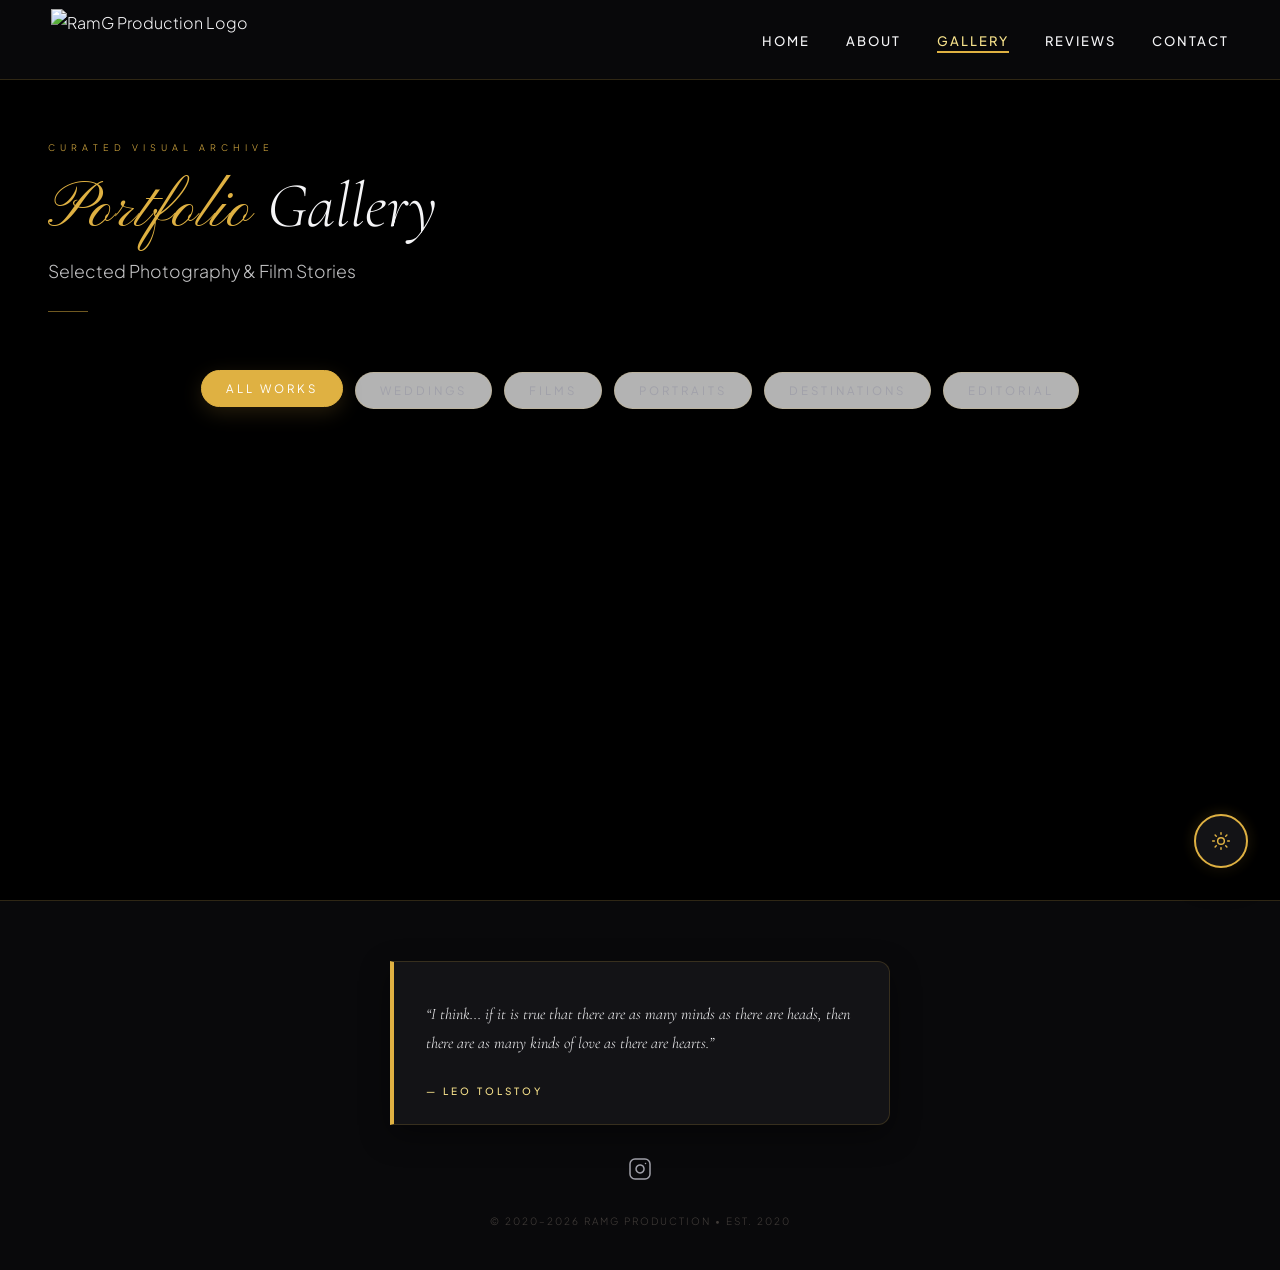
==== commit 3e279e70: "chore: remove hardcoded fallback items from gallery to optimize load performance for admin panel syn" ====
--- a/gallery.html
+++ b/gallery.html
@@ -248,94 +248,10 @@
         <button class="filter-btn" data-filter="editorial">Editorial</button>
       </div>
 
-      <!-- UNCROPPED MASONRY COLLAGE GRID -->
+      <!-- DYNAMIC MASONRY COLLAGE GRID -->
       <div class="gallery-masonry-wrapper">
         <div class="gallery-masonry" id="galleryMasonry">
-          
-          <!-- YouTube Video Card 1 -->
-          <div class="gallery-card gallery-card--tilt-left reveal" data-category="films" data-youtube-id="8iX_PxT9P-g" data-title="Eternal Romance Film">
-            <iframe width="100%" height="100%" src="https://www.youtube.com/embed/8iX_PxT9P-g?autoplay=1&mute=1&loop=1&playlist=8iX_PxT9P-g&controls=0&showinfo=0&rel=0&modestbranding=1&playsinline=1" frameborder="0" allow="autoplay; encrypted-media" style="aspect-ratio: 16/9; pointer-events: none; display: block;" allowfullscreen></iframe>
-            <div class="gallery-card__expand">&#10530;</div>
-          </div>
-
-          <!-- YouTube Video Card 2 -->
-          <div class="gallery-card reveal" data-category="films" data-youtube-id="PVZhXcrjIMU" data-title="Cinematic Wedding Story">
-            <iframe width="100%" height="100%" src="https://www.youtube.com/embed/PVZhXcrjIMU?autoplay=1&mute=1&loop=1&playlist=PVZhXcrjIMU&controls=0&showinfo=0&rel=0&modestbranding=1&playsinline=1" frameborder="0" allow="autoplay; encrypted-media" style="aspect-ratio: 16/9; pointer-events: none; display: block;" allowfullscreen></iframe>
-            <div class="gallery-card__expand">&#10530;</div>
-          </div>
-
-          <!-- YouTube Video Card 3 -->
-          <div class="gallery-card gallery-card--tilt-right reveal" data-category="films" data-youtube-id="OlZW-xJBegg" data-title="Whispers of Love">
-            <iframe width="100%" height="100%" src="https://www.youtube.com/embed/OlZW-xJBegg?autoplay=1&mute=1&loop=1&playlist=OlZW-xJBegg&controls=0&showinfo=0&rel=0&modestbranding=1&playsinline=1" frameborder="0" allow="autoplay; encrypted-media" style="aspect-ratio: 16/9; pointer-events: none; display: block;" allowfullscreen></iframe>
-            <div class="gallery-card__expand">&#10530;</div>
-          </div>
-
-          <!-- YouTube Video Card 4 -->
-          <div class="gallery-card reveal" data-category="films" data-youtube-id="CPvzt0wPNns" data-title="Moments in Harmony">
-            <iframe width="100%" height="100%" src="https://www.youtube.com/embed/CPvzt0wPNns?autoplay=1&mute=1&loop=1&playlist=CPvzt0wPNns&controls=0&showinfo=0&rel=0&modestbranding=1&playsinline=1" frameborder="0" allow="autoplay; encrypted-media" style="aspect-ratio: 16/9; pointer-events: none; display: block;" allowfullscreen></iframe>
-            <div class="gallery-card__expand">&#10530;</div>
-          </div>
-
-          <div class="gallery-card gallery-card--tilt-left reveal" data-category="weddings" data-title="The First Glance">
-            <img src="assets/images/excellents/slide2.webp" alt="The First Glance" loading="lazy" decoding="async" />
-            <div class="gallery-card__expand">&#10530;</div>
-          </div>
-
-          <div class="gallery-card reveal" data-category="portraits" data-title="Elegance in Motion">
-            <img src="assets/images/r_DSC00241_full.webp" alt="Elegance in Motion" loading="lazy" decoding="async" />
-            <div class="gallery-card__expand">&#10530;</div>
-          </div>
-
-          <div class="gallery-card gallery-card--tilt-right reveal" data-category="destinations" data-title="Highland Reverie">
-            <img src="assets/images/excellents/DSC00716.webp" alt="Highland Reverie" loading="lazy" decoding="async" />
-            <div class="gallery-card__expand">&#10530;</div>
-          </div>
-
-          <div class="gallery-card reveal" data-category="editorial" data-title="Vogue Whispers">
-            <img src="assets/images/excellents/slide4.webp" alt="Vogue Whispers" loading="lazy" decoding="async" />
-            <div class="gallery-card__expand">&#10530;</div>
-          </div>
-
-          <div class="gallery-card gallery-card--tilt-left reveal" data-category="weddings" data-title="Golden Hour Romance">
-            <img src="assets/images/excellents/DSC02479.webp" alt="Golden Hour Romance" loading="lazy" decoding="async" />
-            <div class="gallery-card__expand">&#10530;</div>
-          </div>
-
-          <div class="gallery-card reveal" data-category="destinations" data-title="Alpine Serenade">
-            <img src="assets/images/excellents/DSC07287.webp" alt="Alpine Serenade" loading="lazy" decoding="async" />
-            <div class="gallery-card__expand">&#10530;</div>
-          </div>
-
-          <div class="gallery-card gallery-card--tilt-right reveal" data-category="portraits" data-title="Gilded Shadows">
-            <img src="assets/images/excellents/DSC04366.webp" alt="Gilded Shadows" loading="lazy" decoding="async" />
-            <div class="gallery-card__expand">&#10530;</div>
-          </div>
-
-          <div class="gallery-card reveal" data-category="editorial" data-title="Fine Art Ceremony">
-            <img src="assets/images/excellents/DSC06330.webp" alt="Fine Art Ceremony" loading="lazy" decoding="async" />
-            <div class="gallery-card__expand">&#10530;</div>
-          </div>
-
-          <div class="gallery-card gallery-card--tilt-left reveal" data-category="weddings" data-title="Sacred Vows">
-            <img src="assets/images/excellents/DSC08413.webp" alt="Sacred Vows" loading="lazy" decoding="async" />
-            <div class="gallery-card__expand">&#10530;</div>
-          </div>
-
-          <div class="gallery-card reveal" data-category="portraits" data-title="Subtle Intimacy">
-            <img src="assets/images/excellents/DSC00505.webp" alt="Subtle Intimacy" loading="lazy" decoding="async" />
-            <div class="gallery-card__expand">&#10530;</div>
-          </div>
-
-          <div class="gallery-card gallery-card--tilt-right reveal" data-category="destinations" data-title="Golden Serenade">
-            <img src="assets/images/excellents/slide5.webp" alt="Golden Serenade" loading="lazy" decoding="async" />
-            <div class="gallery-card__expand">&#10530;</div>
-          </div>
-
-          <div class="gallery-card reveal" data-category="editorial" data-title="Monochrome Grace">
-            <img src="assets/images/excellents/slide6.webp" alt="Monochrome Grace" loading="lazy" decoding="async" />
-            <div class="gallery-card__expand">&#10530;</div>
-          </div>
-
+          <!-- Gallery items will be injected here automatically from your Admin Panel (Firebase) -->
         </div>
       </div>
     </section>
